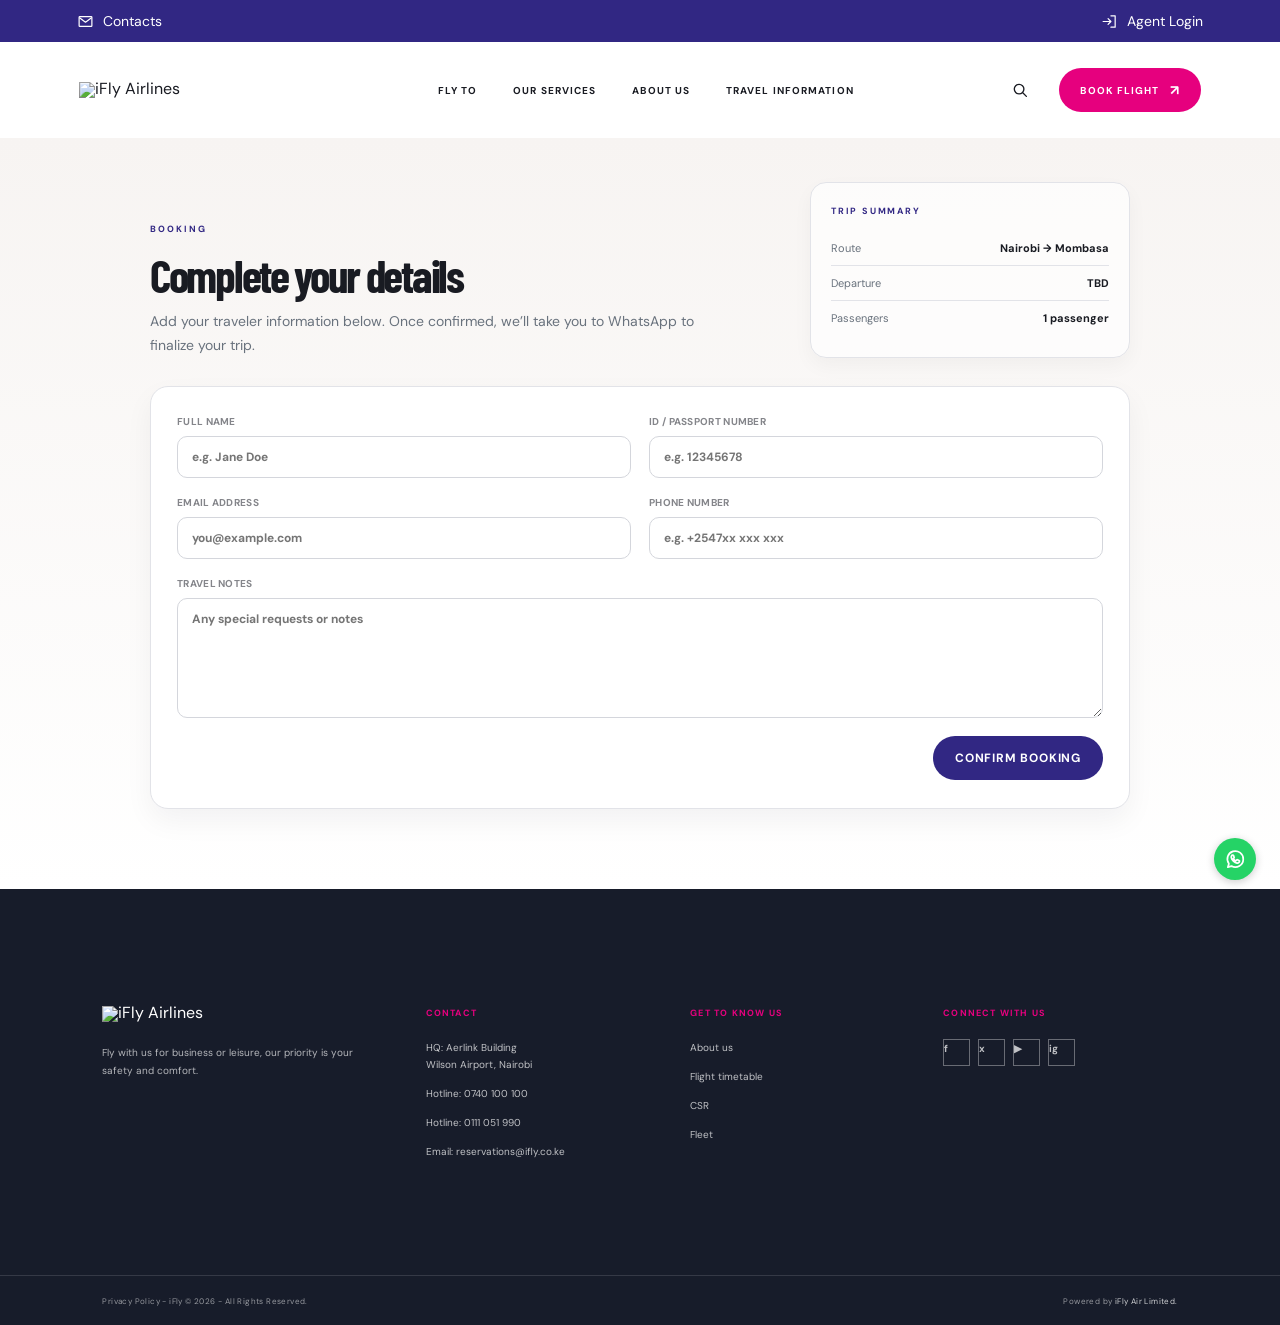
==== booking-details.html @ 00b954aa "Add iFly website" ====
<!doctype html>
<html lang="en">
  <head>
    <meta charset="utf-8">
    <meta name="viewport" content="width=device-width, initial-scale=1">
    <meta name="theme-color" content="#312783">
    <title>iFly Booking Details</title>
    <link rel="preconnect" href="https://fonts.googleapis.com">
    <link rel="preconnect" href="https://fonts.gstatic.com" crossorigin>
    <link href="https://fonts.googleapis.com/css2?family=Barlow+Condensed:wght@500;600;700;800&family=DM+Sans:wght@400;500;600;700&display=swap" rel="stylesheet">
    <link rel="stylesheet" href="styles.css">
    <script src="script.js" defer></script>
    <script src="site-shell.js" defer></script>
  </head>
  <body>
    <div id="site-header"></div>

    <main class="details-page">
      <section class="details-hero">
        <div class="details-shell">
          <div class="details-copy">
            <p class="eyebrow dark-eyebrow">BOOKING</p>
            <h1>Complete your details</h1>
            <p class="details-intro">Add your traveler information below. Once confirmed, we’ll take you to WhatsApp to finalize your trip.</p>
          </div>
          <div class="details-summary" id="checkout-summary">
            <p class="summary-label">Trip summary</p>
            <ul>
              <li><span>Route</span><strong id="summary-route">—</strong></li>
              <li><span>Departure</span><strong id="summary-depart">—</strong></li>
              <li><span>Passengers</span><strong id="summary-passengers">—</strong></li>
            </ul>
          </div>
        </div>
      </section>

      <section class="details-shell details-form-wrap">
        <form class="details-form" id="booking-details-form" novalidate>
          <div class="field-row">
            <label>
              <span>Full name</span>
              <input type="text" name="fullName" placeholder="e.g. Jane Doe" required>
            </label>
            <label>
              <span>ID / passport number</span>
              <input type="text" name="idNumber" placeholder="e.g. 12345678" required>
            </label>
          </div>

          <div class="field-row">
            <label>
              <span>Email address</span>
              <input type="email" name="email" placeholder="you@example.com" required>
            </label>
            <label>
              <span>Phone number</span>
              <input type="tel" name="phone" placeholder="e.g. +2547xx xxx xxx" required>
            </label>
          </div>

          <div class="field-row">
            <label class="single-wide">
              <span>Travel notes</span>
              <textarea name="notes" rows="4" placeholder="Any special requests or notes"></textarea>
            </label>
          </div>

          <div class="details-actions">
            <button type="submit" class="primary-button">Confirm booking</button>
          </div>
        </form>
      </section>
    </main>

    <div id="site-footer"></div>
  </body>
</html>
---- styles.css ----
:root {
  color-scheme: light;
  --ink: #191b22;
  --ink-soft: #69727d;
  --ocean: #312783;
  --mint: #f3f0fb;
  --coral: #dc1414;
  --sun: #e6007e;
  --paper: #fff;
  --white: #fff;
  --rule: #e2e3e8;
  --rule-strong: #d4d6dc;
  --surface: #f4f4f6;
  --surface-alt: #ececf0;
  --surface-quiet: #f8f7fb;
  --text-muted: #69727d;
  --text-soft: #84858a;
  --ink-deep: #191b22;
  --ink-raised: #312783;
  --booking-plum: #81008a;
  --display: "Barlow Condensed", Impact, sans-serif;
  --body: "DM Sans", sans-serif;
}
* { box-sizing: border-box; }
[hidden] { display: none !important; }
.visually-hidden { position: absolute; width: 1px; height: 1px; padding: 0; margin: -1px; overflow: hidden; clip: rect(0,0,0,0); white-space: nowrap; border: 0; }
html { scroll-behavior: smooth; }
body { margin: 0; background: #f5f3f1; color: var(--ink); font-family: var(--body); -webkit-font-smoothing: antialiased; }
button, input, select { font: inherit; }
a { color: inherit; text-decoration: none; }
button, a, select { -webkit-tap-highlight-color: transparent; }
.utility-bar { min-height: 42px; color: var(--white); background: var(--ocean); }
.utility-inner { width: min(1180px,88%); min-height: 42px; margin: 0 auto; display: flex; justify-content: space-between; align-items: center; }
.utility-link { display: inline-flex; align-items: center; gap: 9px; color: var(--white); font-size: 14px; }
.utility-link svg { width: 17px; height: 17px; fill: none; stroke: currentColor; stroke-linecap: round; stroke-linejoin: round; stroke-width: 1.7; }
.site-header { height: 96px; padding: 0 6.2%; display: flex; align-items: center; justify-content: space-between; background: var(--paper); position: relative; z-index: 5; }
.brand { width: 184px; flex: 0 0 auto; display: inline-flex; flex-direction: column; align-items: flex-start; line-height: .82; }
.brand-logo { display: block; width: 100%; height: auto; }
.brand-mark { font-family: var(--display); font-size: 43px; font-weight: 800; letter-spacing: 0; color: var(--ink); }
.brand-mark span { color: var(--coral); }
.brand-caption { margin-top: 6px; font-size: 8px; line-height: 1; font-weight: 700; letter-spacing: 2.5px; color: var(--ocean); }
.main-nav { display: flex; align-items: center; gap: clamp(22px, 2.8vw, 42px); margin-left: 4%; }
.main-nav a, .header-link { text-transform: uppercase; letter-spacing: 1.1px; font-size: 10px; font-weight: 700; transition: color .18s ease; }
.main-nav a:hover, .header-link:hover { color: var(--ocean); }
.header-actions { display: flex; align-items: center; gap: 27px; margin-left: 25px; }
.search-link { width: 24px; height: 34px; display: grid; place-items: center; color: var(--ink); }
.search-link svg { width: 18px; height: 18px; fill: none; stroke: currentColor; stroke-linecap: round; stroke-width: 1.8; }
.search-link:hover { color: var(--ocean); }
.header-link { min-height: 44px; padding: 0 21px; display: inline-flex; align-items: center; justify-content: center; gap: 10px; border-radius: 24px; color: var(--white); background: var(--sun); }
.header-link:hover { color: var(--white); background: var(--coral); }
.header-link span { font-size: 14px; }
.menu-toggle { display: none; }
.hero { height: 527px; min-height: 527px; position: relative; overflow: hidden; color: var(--white); background: var(--ink-soft); }
.hero-photo { position: absolute; inset: 0; background-image: url("https://ifly.co.ke/wp-content/uploads/2026/03/Website-landing-page-new-banner1.png"); background-size: cover; background-position: center 55%; transform: scale(1.025); animation: arrive 1.3s ease-out both; }
.hero-shade { position: absolute; inset: 0; background: linear-gradient(90deg, rgba(5,34,44,.82) 0%, rgba(7,37,47,.53) 40%, rgba(7,37,47,.02) 78%), linear-gradient(0deg, rgba(5,32,41,.35), transparent 36%); }
.hero-copy { position: absolute; top: 16px; left: 14.5vw; width: 305px; height: 326px; overflow: hidden; border-radius: 18px; color: var(--white); background: var(--sun); }
.hero-welcome { position: absolute; top: 29px; left: 0; width: 105px; height: 31px; display: grid; place-items: center; border-right: 4px solid var(--ocean); color: var(--sun); background: var(--white); font-size: 9px; letter-spacing: 1px; text-transform: uppercase; }
.hero-card-content { padding: 82px 20px 18px; }
.hero-headline { display: flex; align-items: center; gap: 15px; }
.hero-plane { flex: 0 0 28px; color: var(--white); font-size: 23px; line-height: 1; }
.eyebrow { margin: 0 0 17px; color: var(--sun); font-size: 9px; font-weight: 700; letter-spacing: 2px; }
.eyebrow-line { display: inline-block; width: 29px; height: 1px; margin: 0 10px 3px 0; background: currentColor; }
h1, h2, h3, p { margin-top: 0; }
.hero h1 { margin: 0; color: var(--white); font: 700 29px/1.2 var(--display); letter-spacing: -.04em; }
.hero h1 em, .section-heading h2 em, .experience-top h2 em, .news-header h2 em, .help-heading h2 em { color: var(--sun); font-style: normal; }
.hero-intro { max-width: 310px; margin: 26px 0; color: rgba(255,255,255,.9); font-size: 14px; line-height: 1.7; }
.hero-alert { max-width: 100%; margin: 16px 0 16px; padding: 0 4px; color: var(--white); background: transparent; }
.hero-alert p { margin: 0; color: rgba(255,255,255,.98); font-size: 13px; line-height: 1.55; }
.hero-alert strong { color: var(--white); }
.hero-alert a { color: var(--white); font-weight: 700; text-decoration: underline; text-underline-offset: 2px; }
.hero-book { display: inline-flex; align-items: center; gap: 14px; min-height: 31px; margin-left: -4px; padding: 0 18px; border-radius: 24px; color: var(--white); background: var(--ocean); font-size: 12px; font-weight: 500; transition: background .2s ease; }
.hero-book:hover { background: var(--ink); }
.hero-book span { font-size: 15px; }
.text-link { display: inline-flex; align-items: center; gap: 22px; padding: 0 0 8px; border-bottom: 1px solid; font-size: 10px; font-weight: 700; letter-spacing: 1.1px; text-transform: uppercase; }
.text-link span { font-size: 16px; transition: transform .2s ease; }
.text-link:hover span { transform: translate(3px,-3px); }
.light-link { color: var(--white); border-color: rgba(255,255,255,.55); }
.hero-note { position: absolute; bottom: 34px; left: 6.2%; display: flex; align-items: center; gap: 9px; font-size: 10px; letter-spacing: .6px; color: rgba(255,255,255,.86); }
.note-dot { width: 7px; height: 7px; border-radius: 50%; background: var(--sun); }
.hero-index { position: absolute; right: 6.2%; bottom: 33px; display: flex; align-items: center; gap: 10px; font-size: 9px; letter-spacing: 1px; }
.hero-index i { width: 40px; height: 1px; background: rgba(255,255,255,.55); }
.booking-wrap { position: relative; z-index: 2; width: 100%; height: 220px; margin: -80px auto 0; padding-top: 0; background: var(--paper); }
.booking-tab { position: absolute; z-index: 1; top: -7px; left: 50vw; width: 224px; height: 38px; transform: translateX(-50%); border-radius: 4px 4px 0 0; display: flex; align-items: center; justify-content: center; gap: 10px; color: var(--white); background: var(--booking-plum); font-size: 13px; text-transform: uppercase; }
.booking-tab span { font-size: 20px; }
.booking-panel { position: relative; width: min(1024px,90vw); min-height: 126px; margin: 31px 0 0 calc((100vw - min(1024px,90vw))/2); padding: 8px 19px; border-radius: 3px; background: var(--booking-plum); }
.booking-topline { height: 20px; margin-bottom: 4px; display: flex; align-items: center; justify-content: flex-start; }
.trip-select-label select { width: 88px; height: 20px; padding: 0 5px; border: 1px solid rgba(255,255,255,.8); border-radius: 4px; color: var(--white); background: var(--booking-plum); font-size: 10px; }
.trip-select-label option { color: var(--ink); background: var(--white); }
.booking-heading { display: flex; align-items: center; gap: 12px; }
.booking-heading h2 { margin: 0; font: 600 25px/1 var(--display); text-transform: uppercase; letter-spacing: .3px; }
.plane-icon { color: var(--coral); font-size: 18px; }
.trip-toggle { padding: 0; margin: 0; border: 0; display: flex; gap: 4px; }
.trip-toggle label { cursor: pointer; }
.trip-toggle input { position: absolute; opacity: 0; pointer-events: none; }
.trip-toggle span { display: block; padding: 9px 13px; color: var(--text-muted); font-size: 10px; font-weight: 700; border: 1px solid transparent; }
.trip-toggle input:checked + span { color: var(--ink); border-color: var(--rule); background: var(--surface-quiet); }
.trip-toggle input:focus-visible + span { outline: 2px solid var(--ocean); }
.booking-fields { position: relative; display: grid; grid-template-columns: repeat(5,minmax(0,1fr)); grid-template-rows: 46px 34px; gap: 6px 8px; align-items: stretch; border: 0; min-height: 0; }
.field { display: flex; flex-direction: column; justify-content: center; min-width: 0; padding: 4px 10px; border: 0; border-radius: 3px; background: var(--white); }
.field span { margin-bottom: 2px; color: var(--text-soft); font-size: 8px; font-weight: 600; letter-spacing: .3px; text-transform: uppercase; }
.field select, .field input { width: 100%; min-width: 0; padding: 0; border: 0; outline: 0; color: var(--ink); background: transparent; font-size: 11px; font-weight: 600; }
.field input[type="date"] { color-scheme: light; }
.field select:focus-visible, .field input:focus-visible { outline: 1px solid var(--ocean); outline-offset: 2px; }
.swap-button { position: absolute; z-index: 1; top: 8px; left: 20.5%; width: 34px; height: 34px; padding: 0; transform: translateX(-50%); border: 4px solid var(--white); border-radius: 50%; color: var(--booking-plum); background: var(--white); cursor: pointer; font-size: 20px; line-height: 1; transition: transform .2s ease,background .2s ease; }
.swap-button:hover { transform: rotate(180deg); background: var(--mint); }
.booking-fields > label:nth-of-type(1) { grid-column: 1; grid-row: 1; }
.booking-fields > label:nth-of-type(2) { grid-column: 2; grid-row: 1; }
.booking-fields > label:nth-of-type(3) { grid-column: 3; grid-row: 1; }
.booking-fields > label:nth-of-type(4) { grid-column: 4; grid-row: 1; }
.booking-fields > label:nth-of-type(5) { grid-column: 5; grid-row: 1; }
.search-button { grid-column: 5; grid-row: 2; justify-self: end; width: 139px; min-width: 0; min-height: 34px; padding: 0 10px; border: 0; border-radius: 3px; color: var(--white); background: var(--ocean); cursor: pointer; font-size: 17px; font-weight: 700; letter-spacing: 0; text-transform: none; transition: background .2s ease; }
.search-button:hover { background: var(--ink); }
.search-button span { display: none; }
.booking-message { min-height: 0; margin: 0; color: var(--ocean); font-size: 12px; }
.booking-message:not(:empty) { padding-top: 12px; }
.safety-strip { width: min(1130px,88%); min-height: 72px; margin: 0 auto; padding: 15px 0; display: flex; align-items: center; gap: 14px; border-bottom: 1px solid var(--rule); }
.safety-icon { flex: 0 0 21px; width: 21px; height: 21px; border: 1px solid var(--coral); border-radius: 50%; color: var(--coral); display: grid; place-items: center; font-size: 12px; font-weight: 700; }
.safety-strip p { margin: 0; flex: 1; color: var(--text-muted); font-size: 10px; line-height: 1.6; }
.safety-strip strong { color: var(--ink); }
.safety-strip p a { color: var(--ocean); font-weight: 700; text-decoration: underline; text-underline-offset: 2px; }
.safety-more { white-space: nowrap; color: var(--ocean); font-size: 9px; font-weight: 700; letter-spacing: .7px; text-transform: uppercase; }
.safety-more span { margin-left: 5px; font-size: 13px; }
.destination-section, .experiences-section, .help-section { width: min(1120px,84%); margin: 0 auto; }
.destination-section { padding: 42px 0; }
.section-heading { display: flex; justify-content: space-between; align-items: end; gap: 40px; margin-bottom: 18px; }
.dark-eyebrow { color: var(--ocean); }
.section-heading h2, .experience-top h2, .help-heading h2 { margin: 0; font: 600 clamp(45px,5.8vw,76px)/.86 var(--display); text-transform: uppercase; }
.section-heading h2 em, .experience-top h2 em, .help-heading h2 em { color: var(--sun); }
.section-summary { max-width: 290px; margin: 0 2% 2px 0; color: var(--text-muted); font-size: 12px; line-height: 1.75; }
.destination-feature { min-height: 268px; display: grid; grid-template-columns: 1.32fr .68fr; position: relative; overflow: hidden; background: var(--surface); border-radius: 0; }
.destination-image { background: url("https://ifly.co.ke/wp-content/uploads/2026/03/Fly-and-Stay-Web-banner-scaled.png") center 54%/cover; min-height: 268px; }
.destination-copy { padding: 18px 18px 16px 18px; align-self: center; }
.feature-kicker { color: var(--ocean); font-size: 9px; font-weight: 700; letter-spacing: 1.6px; }
.destination-copy > p { max-width: 310px; margin: 10px 0 12px; color: var(--text-muted); font-size: 11px; line-height: 1.7; }
.included-list { display: flex; flex-wrap: wrap; gap: 7px 14px; padding: 0; margin: 0 0 16px; list-style: none; }
.included-list li { color: var(--ink-soft); font-size: 9px; font-weight: 600; }
.included-list li::before { content: "+"; margin-right: 5px; color: var(--coral); font-size: 13px; }
.round-link { display: inline-flex; align-items: center; justify-content: center; gap: 8px; min-width: 170px; padding: 9px 15px; margin-left: 0; border-radius: 999px; color: var(--white); background: var(--ocean); font-size: 11px; font-weight: 700; letter-spacing: .4px; text-transform: none; transition: background .2s ease; }
.round-link:hover { background: var(--ink); }
.round-link span { font-size: 13px; }
.destination-stamp { position: absolute; top: 23px; left: 23px; width: 65px; height: 65px; border-radius: 50%; display: grid; place-content: center; text-align: center; color: var(--ink); background: var(--sun); font: 700 12px/1.05 var(--display); letter-spacing: .5px; transform: rotate(-11deg); }
.experiences-section { padding: 0 0 60px; }
.experience-top { display: flex; justify-content: center; margin-bottom: 18px; }
.experience-top h2 { margin: 0; font: 600 clamp(42px,3.4vw,58px)/1 var(--display); text-transform: none; letter-spacing: -.04em; color: var(--ink); }
.experience-top h2 em { color: var(--ink); font-style: normal; }
.dark-link { color: var(--ink); border-color: var(--ink); }
.experience-grid { width: min(700px, 76%); margin: 0 auto; display: grid; grid-template-columns: 1fr 1fr; gap: 18px; }
.experience-item { display: grid; grid-template-columns: 1fr .9fr; min-height: 176px; overflow: hidden; text-decoration: none; }
.fleet-item { background: linear-gradient(90deg, #ea3b9d 0%, #eb2d95 100%); }
.team-item { background: linear-gradient(90deg, #3e2d8d 0%, #342680 100%); }
.experience-card-copy { position: relative; z-index: 1; display: flex; flex-direction: column; justify-content: space-between; padding: 18px 16px 14px 18px; }
.experience-item h3 { margin: 0; color: var(--white); font: 600 29px/1.05 var(--display); text-transform: none; letter-spacing: -.04em; }
.experience-action { display: inline-flex; align-items: center; justify-content: center; align-self: flex-start; gap: 8px; min-height: 30px; padding: 7px 12px; border-radius: 999px; background: rgba(255,255,255,.96); color: var(--ink); font-size: 8px; font-weight: 700; letter-spacing: .7px; text-transform: uppercase; }
.experience-action span { color: var(--ocean); font-size: 14px; }
.experience-photo { min-height: 176px; background-size: cover; background-position: center; }
.fleet-photo { background-image: url("https://ifly.co.ke/wp-content/uploads/2023/02/IMG_0850.jpg"); }
.team-photo { background-image: url("https://ifly.co.ke/wp-content/uploads/2023/03/PHOTO-2023-02-28-11-22-04.jpg"); }
.experience-item p { margin: 0; color: var(--text-muted); font-size: 10px; line-height: 1.6; }
.quote-panel { position: relative; padding: 29px; display: flex; flex-direction: column; justify-content: center; min-height: 350px; overflow: hidden; color: var(--white); background: var(--ocean); }
.quote-panel::after { content: ""; position: absolute; right: -40px; bottom: -70px; width: 210px; height: 210px; border: 1px solid rgba(255,255,255,.27); border-radius: 50%; box-shadow: 0 0 0 20px rgba(255,255,255,.04),0 0 0 40px rgba(255,255,255,.04); }
.quote-mark { color: var(--sun); font: 700 70px/.6 var(--display); }
.quote-panel p { z-index: 1; max-width: 230px; margin: 18px 0 22px; font: 600 37px/.95 var(--display); text-transform: uppercase; }
.quote-caption { z-index: 1; color: var(--mint); font-size: 8px; font-weight: 700; letter-spacing: 1.5px; }
.quote-route { position: absolute; z-index: 1; right: 22px; bottom: 21px; font-size: 8px; letter-spacing: 1px; }
.quote-route i { margin: 0 7px; color: var(--sun); font-style: normal; }
.details-page { padding: 32px 0 80px; background: linear-gradient(180deg, #f7f4f2 0%, #ffffff 100%); }
.details-shell { width: min(980px, 88%); margin: 0 auto; }
.details-hero { padding: 12px 0 0; }
.details-hero .details-shell { display: grid; grid-template-columns: minmax(0, 1.5fr) minmax(230px, .8fr); align-items: end; gap: 28px; }
.details-copy { max-width: 600px; }
.details-shell .details-copy h1 { margin: 0; color: var(--ink); font: 700 46px/1 var(--display); letter-spacing: -.05em; text-transform: none; }
.details-intro { max-width: 570px; margin: 12px 0 0; color: var(--text-muted); font-size: 14px; line-height: 1.7; }
.details-summary { width: min(320px, 100%); margin-left: auto; padding: 22px 20px; border: 1px solid var(--rule); border-radius: 16px; background: rgba(255,255,255,.7); box-shadow: 0 8px 20px rgba(25,27,34,.04); }
.summary-label { margin: 0 0 14px; color: var(--ocean); font-size: 9px; font-weight: 700; letter-spacing: 1.8px; text-transform: uppercase; }
.details-summary ul { margin: 0; padding: 0; list-style: none; }
.details-summary li { display: flex; justify-content: space-between; gap: 16px; padding: 10px 0; border-bottom: 1px solid var(--rule); color: var(--text-muted); font-size: 11px; }
.details-summary li:last-child { border-bottom: 0; }
.details-summary strong { color: var(--ink); font-weight: 700; }
.details-form-wrap { margin-top: 28px; display: block; }
.details-form { width: 100%; padding: 28px 26px; border: 1px solid var(--rule); border-radius: 18px; background: var(--white); box-shadow: 0 12px 28px rgba(25,27,34,.05); }
.field-row { display: grid; grid-template-columns: repeat(2, minmax(0, 1fr)); gap: 18px; margin-bottom: 18px; }
.details-form label { display: flex; flex-direction: column; gap: 8px; color: var(--ink); font-size: 12px; font-weight: 700; }
.details-form label span { color: var(--text-soft); font-size: 10px; font-weight: 700; letter-spacing: .3px; text-transform: uppercase; }
.details-form input, .details-form textarea { width: 100%; padding: 12px 14px; border: 1px solid var(--rule-strong); border-radius: 10px; background: var(--paper); color: var(--ink); font: inherit; }
.details-form textarea { resize: vertical; min-height: 120px; }
.single-wide { grid-column: 1 / -1; }
.details-actions { margin-top: 12px; display: flex; justify-content: flex-end; }
.primary-button { min-height: 44px; padding: 0 22px; border: 0; border-radius: 999px; color: var(--white); background: var(--ocean); font-size: 12px; font-weight: 700; letter-spacing: .8px; text-transform: uppercase; cursor: pointer; }
.primary-button:hover { background: var(--ink); }
@media (max-width: 760px) {
  .details-hero .details-shell { grid-template-columns: 1fr; }
  .details-summary { margin: 0; }
  .field-row { grid-template-columns: 1fr; }
  .details-actions { justify-content: stretch; }
  .primary-button { width: 100%; }
}
.news-section { padding: 54px 8% 52px; color: var(--white); background: transparent; }
.news-header { width: min(700px,100%); margin: 0 auto 18px; display: flex; justify-content: center; align-items: end; }
.news-header h2 { margin: 0; font: 600 clamp(38px,3vw,52px)/1 var(--display); text-transform: none; letter-spacing: -.04em; color: var(--ink); }
.news-header h2 em { color: var(--ink); font-style: normal; }
.news-grid { width: min(700px,100%); margin: 0 auto; display: grid; grid-template-columns: 1fr 1fr; gap: 18px; }
.news-card { display: grid; grid-template-columns: 1.04fr 1fr; min-height: 190px; overflow: hidden; }
.news-juba { background: linear-gradient(90deg, #eb3a9b 0%, #ec2d95 100%); }
.news-community { background: linear-gradient(90deg, #38227f 0%, #312170 100%); }
.news-image { min-height: 190px; background-position: center; background-size: cover; }
.community-image { background-position: center; background-size: cover; }
.news-card-copy { padding: 18px 18px 16px 18px; align-self: center; }
.news-tag { display: inline-flex; align-items: center; gap: 7px; color: rgba(255,255,255,.96); font-size: 8px; font-weight: 700; letter-spacing: 1.1px; text-transform: uppercase; }
.news-tag::before { content: "✈"; font-size: 11px; }
.news-card-copy h3 { margin: 16px 0 10px; font: 600 42px/.88 var(--display); text-transform: none; letter-spacing: -.04em; color: var(--white); }
.news-card-copy p { margin: 0 0 16px; color: rgba(255,255,255,.82); font-size: 11px; line-height: 1.6; max-width: 220px; }
.news-card-copy a { display: inline-flex; align-items: center; justify-content: center; gap: 8px; min-height: 30px; padding: 7px 12px; border-radius: 999px; background: rgba(255,255,255,.96); color: var(--ink); font-size: 8px; font-weight: 700; letter-spacing: .7px; text-transform: uppercase; }
.news-card-copy a span { color: var(--ocean); font-size: 14px; }
.help-section { padding: 30px 0; margin-bottom: 50px; display: grid; grid-template-columns: .85fr 1.15fr; gap: 8%; }
.help-heading h2 { font-size: clamp(46px,5vw,68px); }
.help-heading h2 em { color: var(--coral); }
.help-heading > p:last-child { margin: 19px 0 0; color: var(--text-muted); font-size: 11px; }
.help-links { border-top: 1px solid var(--rule); }
.help-links a { min-height: 43px; display: grid; grid-template-columns: 45px 1fr 24px; align-items: center; border-bottom: 1px solid var(--rule); transition: padding .2s ease,color .2s ease; }
.help-links a:hover { padding: 0 8px; color: var(--ocean); }
.help-links span { color: var(--coral); font-size: 9px; font-weight: 700; }
.help-links strong { font-size: 12px; font-weight: 600; }
.help-links i { justify-self: end; color: var(--ocean); font-size: 14px; font-style: normal; }
.site-footer { color: var(--white); background: #171c2a; }
.footer-main { width: min(1120px,84%); margin: 0 auto; padding: 113px 0 103px; display: grid; grid-template-columns: 1.15fr .9fr .85fr 1fr; gap: 5%; }
.footer-brand { width: 180px; }
.footer-brand-block > p { margin: 21px 0; color: rgba(255,255,255,.68); font-size: 10px; line-height: 1.8; }
.social-links { display: flex; gap: 8px; }
.social-links a { width: 27px; height: 27px; border: 1px solid rgba(255,255,255,.35); display: grid; place-items: center; font-size: 9px; font-weight: 700; transition: background .2s ease; }
.social-links a:hover { background: var(--ocean); }
.footer-column h2 { margin: 5px 0 20px; color: var(--sun); font-size: 9px; letter-spacing: 1.2px; text-transform: uppercase; }
.footer-column p, .footer-column a { display: block; margin: 0 0 12px; color: rgba(255,255,255,.73); font-size: 10px; line-height: 1.7; }
.footer-column a:hover { color: var(--sun); }
.footer-callout { padding-left: 23px; border-left: 1px solid rgba(255,255,255,.2); }
.footer-callout > span { color: var(--sun); font-size: 8px; font-weight: 700; letter-spacing: 1.2px; }
.footer-callout h2 { margin: 15px 0 18px; font: 600 37px/.88 var(--display); text-transform: uppercase; }
.footer-book { display: inline-flex; gap: 19px; padding-bottom: 7px; border-bottom: 1px solid rgba(255,255,255,.48); font-size: 9px; font-weight: 700; letter-spacing: 1px; text-transform: uppercase; }
.footer-book span { color: var(--sun); font-size: 14px; }
.footer-bottom { min-height: 50px; padding: 0 8%; display: flex; align-items: center; justify-content: space-between; border-top: 1px solid rgba(255,255,255,.13); color: rgba(255,255,255,.55); font-size: 8px; letter-spacing: .4px; }
.footer-bottom a { color: rgba(255,255,255,.8); }
.toast { position: fixed; z-index: 10; right: 24px; bottom: 24px; max-width: min(380px,calc(100vw - 32px)); padding: 16px 20px; color: var(--white); background: var(--ink); box-shadow: 0 8px 28px rgba(0,0,0,.22); font-size: 12px; line-height: 1.5; opacity: 0; transform: translateY(12px); pointer-events: none; transition: .25s ease; }
.toast.show { opacity: 1; transform: translateY(0); }
.whatsapp-float { position: fixed; z-index: 12; right: 24px; bottom: 20px; width: 42px; height: 42px; display: grid; place-items: center; border-radius: 50%; color: var(--white); background: #25d366; box-shadow: 0 2px 8px rgba(0,0,0,.2); transition: transform .18s ease,background .18s ease; }
.whatsapp-float:hover { transform: translateY(-2px); background: #1ebd5a; }
.whatsapp-float svg { width: 23px; height: 23px; fill: none; stroke: currentColor; stroke-linecap: round; stroke-linejoin: round; stroke-width: 1.8; }
@keyframes arrive { from { transform: scale(1.07); } to { transform: scale(1.025); } }
@keyframes rise { from { opacity: 0; translate: 0 15px; } to { opacity: 1; translate: 0 0; } }
@media (min-width:1500px) { .hero { height: 527px; } }
@media (max-width:1000px) {
  .site-header { padding: 0 5%; }
  .brand { width: 150px; }
  .main-nav { gap: 20px; margin-left: 1%; }
  .header-actions { gap: 17px; margin-left: 15px; }
  .safety-strip { width: 92%; }
  .booking-panel { width: 94%; margin: 0 auto; padding: 8px 12px; }
  .destination-section, .experiences-section, .help-section { width: 88%; }
  .experience-grid { grid-template-columns: 1fr 1fr; }
  .quote-panel { grid-column: span 2; min-height: 220px; }
  .quote-panel p { max-width: 380px; }
  .news-section { padding-right: 6%; padding-left: 6%; }
  .news-card { grid-template-columns: 1fr; }
  .news-image, .community-image { min-height: 180px; }
  .news-card-copy { padding: 21px; }
  .footer-main { width: 88%; grid-template-columns: 1fr 1fr; row-gap: 40px; }
  .details-shell { width: min(92%, 760px); }
  .details-hero .details-shell { grid-template-columns: 1fr; }
  .details-summary { margin-left: 0; }
}
@media (max-width:680px) {
  .utility-bar, .utility-inner { min-height: 36px; }
  .utility-inner { width: 88%; }
  .utility-link { gap: 6px; font-size: 10px; }
  .utility-link svg { width: 14px; height: 14px; }
  .site-header { height: 74px; padding: 0 6%; }
  .brand { width: 122px; }
  .main-nav { position: absolute; top: 74px; left: 0; right: 0; display: none; margin: 0; padding: 9px 22px 20px; flex-direction: column; align-items: stretch; gap: 0; background: var(--paper); box-shadow: 0 14px 22px rgba(25,27,34,.12); }
  .main-nav.open { display: flex; }
  .main-nav a { padding: 14px 0; border-top: 1px solid var(--rule); }
  .header-actions { gap: 9px; margin: 0 0 0 auto; }
  .search-link { width: 30px; }
  .header-link { min-height: 37px; padding: 0 13px; gap: 6px; font-size: 8px; letter-spacing: .6px; }
  .menu-toggle { width: 32px; height: 34px; margin-left: 10px; padding: 8px 4px; display: flex; flex: 0 0 auto; flex-direction: column; justify-content: center; gap: 6px; border: 0; background: transparent; }
  .menu-toggle span { height: 1px; width: 22px; background: var(--ink); }
  .hero { min-height: 414px; height: 414px; max-height: none; }
  .hero-photo { background-position: 59% center; }
  .hero-shade { background: linear-gradient(90deg,rgba(5,34,44,.75),rgba(5,34,44,.15)),linear-gradient(0deg,rgba(5,32,41,.43),transparent 45%); }
  .hero-copy { left: 50%; top: calc(50% - 9px); width: min(380px,calc(100% - 20px)); height: min(406px,calc(100% - 10px)); transform: translate(-50%,-50%); }
  .hero-welcome { top: 39px; width: 132px; height: 39px; border-right-width: 6px; font-size: 12px; }
  .hero-card-content { padding: 101px 25px 20px; }
  .hero h1 { font-size: 32px; }
  .hero-alert { margin: 21px 0 20px; padding: 0 4px; }
  .hero-alert p { font-size: 18px; line-height: 1.55; }
  .hero-intro { font-size: 13px; }
  .hero-note { left: 8%; bottom: 24px; font-size: 9px; }
  .hero-index { right: 8%; bottom: 23px; }
  .booking-wrap { width: 100%; height: 600px; margin: -12px 0 0; padding-top: 0; }
  .booking-tab { top: -36px; left: 50%; width: 190px; height: 36px; font-size: 11px; }
  .booking-panel { width: calc(100% - 20px); min-height: 0; margin: 0 10px; padding: 8px 10px; box-shadow: none; }
  .booking-topline { height: 20px; margin-bottom: 4px; }
  .booking-fields { grid-template-columns: minmax(0,1fr) 32px minmax(0,1fr) minmax(0,1fr); grid-template-rows: 48px 48px 38px; gap: 6px 4px; }
  .booking-fields > label:nth-of-type(1) { grid-column: 1; grid-row: 1; }
  .booking-fields > label:nth-of-type(2) { grid-column: 3/5; grid-row: 1; }
  .booking-fields > label:nth-of-type(3) { grid-column: 1/3; grid-row: 2; }
  .booking-fields > label:nth-of-type(4) { grid-column: 3/5; grid-row: 2; }
  .booking-fields > label:nth-of-type(5) { grid-column: 1/3; grid-row: 3; }
  .field { min-height: 0; padding: 4px 7px; }
  .swap-button { top: 7px; left: 32%; width: 30px; height: 30px; font-size: 17px; }
  .search-button { grid-column: 3/5; grid-row: 3; justify-self: stretch; width: auto; min-height: 38px; font-size: 15px; }
  .safety-strip { width: 88%; align-items: flex-start; flex-wrap: wrap; gap: 10px; padding: 19px 0; }
  .safety-icon { margin-top: 2px; }
  .safety-strip p { flex: 1 1 calc(100% - 40px); font-size: 10px; }
  .safety-more { margin-left: 35px; }
  .destination-section, .experiences-section, .help-section { width: 88%; }
  .destination-section { padding: 24px 0; }
  .section-heading { display: block; margin-bottom: 16px; }
  .section-heading h2 { font-size: 46px; }
  .section-summary { display: none; }
  .destination-feature { display: flex; flex-direction: column; }
  .destination-image { min-height: 160px; }
  .destination-copy { padding: 16px; }
  .destination-copy > p { margin: 9px 0; font-size: 10px; }
  .included-list { gap: 5px 10px; margin-bottom: 14px; }
  .experiences-section { padding-bottom: 110px; }
  .experience-top { align-items: end; gap: 12px; margin-bottom: 16px; }
  .experience-top h2 { font-size: 40px; }
  .experience-grid { grid-template-columns: 1fr; gap: 18px; }
  .experience-photo { height: 260px; }
  .experience-meta h3 { font-size: 23px; }
  .news-section { padding: 52px 6%; }
  .news-header { margin-bottom: 18px; }
  .news-header h2 { font-size: 58px; }
  .news-grid { grid-template-columns: 1fr; gap: 18px; }
  .news-card { grid-template-columns: .85fr 1.15fr; min-height: 190px; }
  .news-image, .community-image { min-height: 190px; }
  .news-card-copy { padding: 15px; }
  .news-card-copy h3 { font-size: 31px; }
  .news-card-copy p { font-size: 9px; }
  .help-section { padding: 25px 0; margin-bottom: 50px; grid-template-columns: 1fr; gap: 15px; }
  .help-heading h2 { font-size: 44px; }
  .help-links a { min-height: 40px; }
  .footer-main { width: 88%; padding: 100px 0 83px; grid-template-columns: 1fr 1fr; gap: 28px 18px; }
  .footer-brand-block { grid-column: span 2; }
  .footer-brand { width: 180px; }
  .footer-column p, .footer-column a { font-size: 9px; }
  .footer-bottom { min-height: 58px; padding: 0 6%; gap: 12px; font-size: 7px; }
  .footer-bottom span:nth-child(2) { display: none; }
  .whatsapp-float { right: 16px; bottom: 16px; width: 42px; height: 42px; }
}
@media (max-width:390px) {
  .header-link { letter-spacing: .5px; }
  .booking-topline { align-items: flex-start; gap: 8px; }
  .trip-toggle span { padding: 7px 6px; }
  .booking-heading { gap: 7px; }
  .booking-heading h2 { font-size: 22px; }
  .news-card { grid-template-columns: 1fr; }
  .news-image, .community-image { min-height: 190px; }
  .news-card-copy { padding: 20px; }
}
@media (prefers-reduced-motion:reduce) {
  *,*::before,*::after { scroll-behavior: auto !important; animation-duration: .01ms !important; animation-iteration-count: 1 !important; transition-duration: .01ms !important; }
}

.page-hero { min-height: 410px; height: min(52vw,560px); position: relative; display: flex; align-items: center; overflow: hidden; color: var(--white); background-color: var(--ink-soft); background-position: center; background-size: cover; }
.page-hero::before { content: ""; position: absolute; inset: 0; background: linear-gradient(90deg,rgba(5,34,44,.84),rgba(5,34,44,.38) 55%,rgba(5,34,44,.06)); }
.page-hero-overlay { display: none; }
.about-hero { background-image: url("https://ifly.co.ke/wp-content/uploads/2023/02/PHOTO-2023-02-28-11-21-18-768x512.jpg"); background-position: center 60%; }
.destinations-hero { background-image: url("https://ifly.co.ke/wp-content/uploads/2026/03/Fly-and-Stay-Web-banner-scaled.png"); }
.wajir-hero { background-image: url("https://ifly.co.ke/wp-content/uploads/2023/02/wajir.44-1-scaled.jpg"); background-position: center 56%; }
.schedule-hero { background-image: url("https://ifly.co.ke/wp-content/uploads/2023/02/IMG_0850.jpg"); background-position: center 54%; }
.travel-hero { background-image: url("https://ifly.co.ke/wp-content/uploads/2023/03/PHOTO-2023-02-28-11-22-04.jpg"); }
.page-hero-copy { position: relative; z-index: 1; width: min(1000px,84%); margin: 0 auto; padding: 45px 0 50px; }
.page-hero-copy .eyebrow { color: var(--sun); }
.page-hero-copy h1 { margin: 0; font: 700 clamp(72px,9vw,116px)/.8 var(--display); text-transform: uppercase; }
.page-hero-copy h1 em { color: var(--sun); font-style: normal; }
.page-hero-copy > p:last-child { max-width: 410px; margin: 22px 0 0; color: rgba(255,255,255,.88); font-size: 13px; line-height: 1.7; }
.breadcrumbs { position: absolute; z-index: 2; left: 8%; bottom: 23px; display: flex; align-items: center; gap: 10px; color: rgba(255,255,255,.75); font-size: 9px; }
.breadcrumbs a:hover { color: var(--sun); }
.breadcrumbs span:nth-child(even) { color: var(--sun); }
.content-frame { width: min(1120px,84%); margin: 0 auto; }
.about-story { padding: 100px 0; display: grid; grid-template-columns: .55fr 1.45fr; gap: 9%; }
.story-label > span { color: var(--text-soft); font-size: 9px; font-weight: 700; letter-spacing: 1px; }
.story-copy h2, .wajir-intro h2, .timetable-heading h2, .travel-index h2, .people-copy h2, .community-section h2 { margin: 0 0 22px; font: 600 clamp(50px,6vw,77px)/.86 var(--display); text-transform: uppercase; }
.story-copy h2 em, .wajir-intro h2 em, .timetable-heading h2 em, .travel-index h2 em, .people-copy h2 em, .community-section h2 em { color: var(--sun); font-style: normal; }
.story-copy p, .people-copy > p:not(.eyebrow), .community-section > div:last-child > p { max-width: 690px; color: var(--text-muted); font-size: 12px; line-height: 1.9; }
.purpose-band { padding: 62px 8%; background: var(--surface); }
.purpose-inner { width: min(1120px,100%); margin: 0 auto; display: grid; grid-template-columns: 1fr 1fr; gap: 8%; }
.purpose-inner article + article { padding-left: 8%; border-left: 1px solid var(--rule-strong); }
.purpose-number { color: var(--ocean); font-size: 9px; font-weight: 700; letter-spacing: 1.3px; }
.purpose-inner h2 { max-width: 470px; margin: 20px 0 0; font: 600 clamp(31px,3.4vw,45px)/.98 var(--display); text-transform: uppercase; }
.people-section { padding: 100px 0; display: grid; grid-template-columns: 1fr 1fr; gap: 9%; align-items: center; }
.people-image { min-height: 400px; background: url("https://ifly.co.ke/wp-content/uploads/2023/02/PHOTO-2023-02-28-11-21-18-768x512.jpg") center/cover; }
.people-copy h2 { margin-bottom: 17px; }
.people-copy > p:not(.eyebrow) { margin-bottom: 24px; }
.fleet-band { min-height: 390px; display: grid; grid-template-columns: 1fr 1fr; color: var(--white); background: var(--ink); }
.fleet-band-photo { min-height: 390px; background: url("https://ifly.co.ke/wp-content/uploads/2023/02/IMG_0850.jpg") center/cover; }
.fleet-band-copy { align-self: center; padding: 55px clamp(30px,7vw,100px); }
.fleet-band-copy h2 { margin: 0 0 18px; font: 600 clamp(50px,6vw,76px)/.84 var(--display); text-transform: uppercase; }
.fleet-band-copy h2 em { color: var(--sun); font-style: normal; }
.fleet-band-copy > p:not(.eyebrow) { max-width: 370px; margin: 0 0 23px; color: rgba(255,255,255,.74); font-size: 11px; line-height: 1.8; }
.community-section { padding: 90px 0; display: grid; grid-template-columns: 1fr 1fr; align-items: end; gap: 10%; }
.community-section h2 { margin-bottom: 0; font-size: clamp(45px,5vw,65px); }
.community-section > div:last-child > p { margin-bottom: 21px; }
.destination-list { padding: 90px 0 105px; }
.route-cards { display: grid; grid-template-columns: repeat(3,minmax(0,1fr)); gap: 22px; margin-top: 38px; }
.route-card { background: var(--surface); }
.route-card-photo { height: 220px; background-position: center; background-size: cover; }
.route-wajir .route-card-photo { background-image: url("https://ifly.co.ke/wp-content/uploads/2023/02/DJI_0043-768x432.jpg"); }
.route-mandera .route-card-photo { background-image: url("https://ifly.co.ke/wp-content/uploads/2023/02/DWvIvw2WkAIckuN-768x432.jpg"); }
.route-mogadishu .route-card-photo { background-image: url("https://ifly.co.ke/wp-content/uploads/2023/02/EtPOnhTXYAE3iWL-1-768x432.jpg"); }
.route-card-body { padding: 25px 23px 27px; }
.route-card h3 { margin: 10px 0 8px; font: 600 42px/.92 var(--display); text-transform: uppercase; }
.route-card-body > p { min-height: 58px; margin: 0 0 19px; color: var(--text-muted); font-size: 10px; line-height: 1.7; }
.route-fare { display: flex; flex-direction: column; gap: 5px; padding: 14px 0; margin-bottom: 15px; border-top: 1px solid var(--rule-strong); border-bottom: 1px solid var(--rule-strong); }
.route-fare span { color: var(--text-soft); font-size: 8px; font-weight: 700; letter-spacing: .8px; text-transform: uppercase; }
.route-fare strong { font-size: 12px; }
.fare-note { margin: 20px 0 0; color: var(--text-muted); font-size: 9px; line-height: 1.6; }
.destination-cta { padding: 72px 8%; text-align: center; color: var(--white); background: var(--ocean); }
.destination-cta .eyebrow { color: var(--sun); }
.destination-cta h2 { margin: 0 0 24px; font: 600 clamp(44px,6vw,72px)/.88 var(--display); text-transform: uppercase; }
.destination-cta h2 em { color: var(--sun); font-style: normal; }
.destination-cta .round-link { color: var(--ink); background: var(--sun); }
.destination-cta .round-link:hover { background: var(--white); }
.wajir-intro { padding: 87px 0; display: grid; grid-template-columns: .9fr 1.1fr; gap: 8%; align-items: center; }
.wajir-intro h2 { margin-bottom: 0; }
.wajir-copy p { color: var(--text-muted); font-size: 12px; line-height: 1.85; }
.wajir-copy p:last-child { margin-bottom: 0; }
.wajir-discover { display: grid; grid-template-columns: 1.1fr .9fr; background: var(--surface); }
.wajir-museum-photo { min-height: 390px; background: url("https://ifly.co.ke/wp-content/uploads/2023/03/i-Mall-Wajir-your-ideal-Business-Center-in-Wajir0.jpg") center/cover; }
.wajir-discover-copy { padding: 58px clamp(28px,6vw,78px); align-self: center; }
.wajir-discover-copy h2 { margin: 0 0 16px; font: 600 clamp(43px,5vw,65px)/.88 var(--display); text-transform: uppercase; }
.wajir-discover-copy > p:not(.eyebrow) { max-width: 400px; color: var(--text-muted); font-size: 11px; line-height: 1.8; }
.wajir-schedule { padding: 90px 0; display: grid; grid-template-columns: .7fr 1.3fr; gap: 8%; align-items: center; }
.schedule-intro h2 { margin: 0 0 15px; font: 600 clamp(50px,6vw,75px)/.85 var(--display); text-transform: uppercase; }
.schedule-intro h2 span { color: var(--coral); font-size: .55em; }
.schedule-intro h2 em { color: var(--sun); font-style: normal; }
.schedule-intro > p:last-child { max-width: 300px; color: var(--text-muted); font-size: 11px; line-height: 1.7; }
.route-times article { padding: 25px; background: var(--ink); color: var(--white); }
.route-times article > span { color: var(--sun); font-size: 8px; font-weight: 700; letter-spacing: 1.2px; }
.route-times article > div { display: flex; justify-content: space-between; gap: 12px; padding: 17px 0; border-bottom: 1px solid rgba(255,255,255,.2); font-size: 11px; }
.route-times i { margin: 0 5px; color: var(--sun); font-style: normal; }
.route-times b { white-space: nowrap; color: var(--sun); }
.route-times small { display: block; padding-top: 15px; color: rgba(255,255,255,.67); font-size: 9px; line-height: 1.6; }
.stay-section { padding: 72px 0; background: var(--surface); }
.stay-section > .content-frame > h2 { margin: 0 0 28px; font: 600 clamp(45px,5vw,65px)/.9 var(--display); text-transform: uppercase; }
.stay-section > .content-frame > h2 em { color: var(--sun); font-style: normal; }
.stay-cards { display: grid; grid-template-columns: 1fr 1fr; gap: 20px; }
.stay-cards article { padding: 28px; background: var(--paper); }
.stay-cards article > span { color: var(--ocean); font-size: 8px; font-weight: 700; letter-spacing: 1px; }
.stay-cards h3 { margin: 15px 0 7px; font: 600 34px/1 var(--display); text-transform: uppercase; }
.stay-cards p { color: var(--text-muted); font-size: 10px; line-height: 1.7; }
.stay-cards a { color: var(--ocean); font-size: 9px; font-weight: 700; letter-spacing: .8px; text-transform: uppercase; }
.stay-cards a span { margin-left: 8px; color: var(--coral); font-size: 14px; }
.timetable-section { padding: 90px 0 100px; }
.timetable-heading { display: flex; justify-content: space-between; align-items: end; gap: 40px; margin-bottom: 38px; }
.timetable-heading h2 { margin-bottom: 0; }
.timetable-heading > p { max-width: 345px; margin: 0 0 4px; color: var(--text-muted); font-size: 11px; line-height: 1.8; }
.timetable-route { margin-bottom: 28px; border-top: 1px solid var(--rule); }
.timetable-route-head { padding: 21px 0; display: flex; justify-content: space-between; align-items: end; gap: 15px; }
.timetable-route-head > div > span { color: var(--ocean); font-size: 8px; font-weight: 700; letter-spacing: 1.1px; }
.timetable-route-head h3 { margin: 7px 0 0; font: 600 36px/1 var(--display); text-transform: uppercase; }
.timetable-route-head h3 i { margin: 0 8px; color: var(--coral); font-style: normal; }
.timetable-route-head > a { padding-bottom: 5px; border-bottom: 1px solid var(--coral); font-size: 9px; font-weight: 700; }
.table-scroll { overflow-x: auto; }
.table-scroll table { width: 100%; border-collapse: collapse; text-align: left; }
.table-scroll th { padding: 12px 14px; color: var(--white); background: var(--ink); font-size: 8px; letter-spacing: .9px; text-transform: uppercase; }
.table-scroll td { padding: 14px; border-bottom: 1px solid var(--rule); color: var(--ink-soft); font-size: 10px; }
.table-scroll tbody tr:nth-child(even) { background: var(--surface-alt); }
.table-scroll td:nth-child(4), .table-scroll td:nth-child(5) { color: var(--ink); font-weight: 700; }
.schedule-alert { margin-top: 35px; padding: 18px; display: flex; gap: 13px; align-items: flex-start; background: var(--surface); }
.schedule-alert > span { width: 21px; height: 21px; flex: 0 0 21px; border: 1px solid var(--coral); border-radius: 50%; display: grid; place-items: center; color: var(--coral); font-size: 11px; font-weight: 700; }
.schedule-alert p { margin: 0; color: var(--text-muted); font-size: 10px; line-height: 1.7; }
.schedule-alert a { color: var(--ocean); font-weight: 700; text-decoration: underline; text-underline-offset: 2px; }
.travel-index { padding: 83px 0 46px; display: grid; grid-template-columns: .8fr 1.2fr; gap: 9%; }
.travel-topic-links { border-top: 1px solid var(--rule); }
.travel-topic-links a { min-height: 48px; display: flex; justify-content: space-between; align-items: center; border-bottom: 1px solid var(--rule); font-size: 11px; font-weight: 600; }
.travel-topic-links a span { color: var(--coral); font-size: 15px; }
.travel-topic-links a:hover { color: var(--ocean); }
.travel-content { padding-bottom: 92px; }
.travel-topic { display: grid; grid-template-columns: 60px 1fr; gap: 22px; padding: 45px 0; border-top: 1px solid var(--rule); scroll-margin-top: 22px; }
.topic-number { color: var(--coral); font: 600 29px/1 var(--display); }
.topic-body { max-width: 780px; }
.topic-body h2 { margin: 0 0 16px; font: 600 43px/1 var(--display); text-transform: uppercase; }
.topic-body > p:not(.eyebrow) { color: var(--text-muted); font-size: 11px; line-height: 1.8; }
.topic-body a:not(.text-link) { color: var(--ocean); font-weight: 700; text-decoration: underline; text-underline-offset: 2px; }
.policy-tags { display: flex; flex-wrap: wrap; gap: 7px; margin: 19px 0; }
.policy-tags span { padding: 7px 10px; background: var(--surface); color: var(--ink-soft); font-size: 8px; font-weight: 600; }
.topic-body .fine-print { font-size: 9px !important; }
.policy-facts { margin: 20px 0; display: grid; grid-template-columns: 1fr 1fr; gap: 12px; }
.policy-facts p { padding: 16px; margin: 0; background: var(--surface); }
.policy-facts strong, .policy-facts span { display: block; }
.policy-facts strong { margin-bottom: 7px; font-size: 10px; }
.policy-facts span { color: var(--text-muted); font-size: 9px; line-height: 1.6; }
.contact-callout { padding: 18px; display: flex; flex-wrap: wrap; gap: 15px 24px; align-items: center; background: var(--ink); color: var(--white); }
.contact-callout strong { margin-right: auto; font-size: 11px; }
.contact-callout a { color: var(--sun) !important; font-size: 10px; }
.faq-topic details { border-top: 1px solid var(--rule); }
.faq-topic details:last-child { border-bottom: 1px solid var(--rule); }
.faq-topic summary { position: relative; padding: 17px 30px 17px 0; cursor: pointer; list-style: none; font-size: 11px; font-weight: 700; }
.faq-topic summary::-webkit-details-marker { display: none; }
.faq-topic summary::after { content: "+"; position: absolute; right: 4px; color: var(--coral); font-size: 19px; font-weight: 400; }
.faq-topic details[open] summary::after { content: "−"; }
.faq-topic details p { max-width: 700px; padding: 0 25px 16px 0; margin: 0; color: var(--text-muted); font-size: 10px; line-height: 1.8; }

@media (max-width:800px) {
  .content-frame, .page-hero-copy { width: 88%; }
  .about-story, .wajir-intro, .wajir-schedule, .travel-index { gap: 5%; }
  .route-cards { grid-template-columns: 1fr 1fr; }
  .route-card:last-child { grid-column: span 2; display: grid; grid-template-columns: .85fr 1.15fr; }
  .route-card:last-child .route-card-photo { height: 100%; min-height: 280px; }
  .route-card-body > p { min-height: 0; }
  .timetable-heading { align-items: start; }
}
@media (max-width:680px) {
  .page-hero { min-height: 470px; height: 67vh; max-height: 580px; }
  .page-hero-copy { padding-bottom: 35px; }
  .page-hero-copy h1 { font-size: clamp(75px,19vw,110px); }
  .breadcrumbs { left: 6%; bottom: 20px; }
  .content-frame { width: 88%; }
  .about-story, .people-section, .community-section, .wajir-intro, .wajir-schedule, .travel-index { padding-top: 65px; padding-bottom: 65px; grid-template-columns: 1fr; gap: 25px; }
  .story-copy h2, .wajir-intro h2, .timetable-heading h2, .travel-index h2, .people-copy h2, .community-section h2 { font-size: 59px; }
  .purpose-band { padding: 45px 6%; }
  .purpose-inner { grid-template-columns: 1fr; gap: 32px; }
  .purpose-inner article + article { padding: 28px 0 0; border-top: 1px solid var(--rule-strong); border-left: 0; }
  .purpose-inner h2 { font-size: 36px; }
  .people-image { min-height: 290px; }
  .fleet-band { grid-template-columns: 1fr; }
  .fleet-band-photo { min-height: 260px; }
  .fleet-band-copy { padding: 42px 7%; }
  .community-section > div:last-child > p { margin-bottom: 20px; }
  .destination-list { padding: 65px 0 72px; }
  .route-cards { grid-template-columns: 1fr; gap: 15px; }
  .route-card:last-child { grid-column: auto; display: block; }
  .route-card:last-child .route-card-photo { height: 220px; min-height: 0; }
  .route-card-body { padding: 22px; }
  .route-card-body > p { min-height: 0; }
  .destination-cta { padding: 58px 7%; }
  .wajir-museum-photo { min-height: 270px; }
  .wajir-discover { grid-template-columns: 1fr; }
  .wajir-discover-copy { padding: 36px 7%; }
  .wajir-discover-copy h2 { font-size: 54px; }
  .route-times article { padding: 20px 16px; }
  .route-times article > div { font-size: 9px; }
  .stay-section { padding: 55px 0; }
  .stay-cards { grid-template-columns: 1fr; }
  .timetable-section { padding: 65px 0 75px; }
  .timetable-heading { display: block; margin-bottom: 26px; }
  .timetable-heading > p { margin-top: 17px; }
  .timetable-route-head { align-items: start; flex-direction: column; }
  .timetable-route-head h3 { font-size: 32px; }
  .table-scroll th, .table-scroll td { padding: 12px 10px; white-space: nowrap; }
  .travel-index { padding-bottom: 35px; }
  .travel-topic { grid-template-columns: 35px 1fr; gap: 12px; padding: 33px 0; }
  .topic-number { font-size: 23px; }
  .topic-body h2 { font-size: 37px; }
  .policy-facts { grid-template-columns: 1fr; }
  .contact-callout { align-items: flex-start; flex-direction: column; gap: 11px; }
  .footer-main { width: 88%; }
}
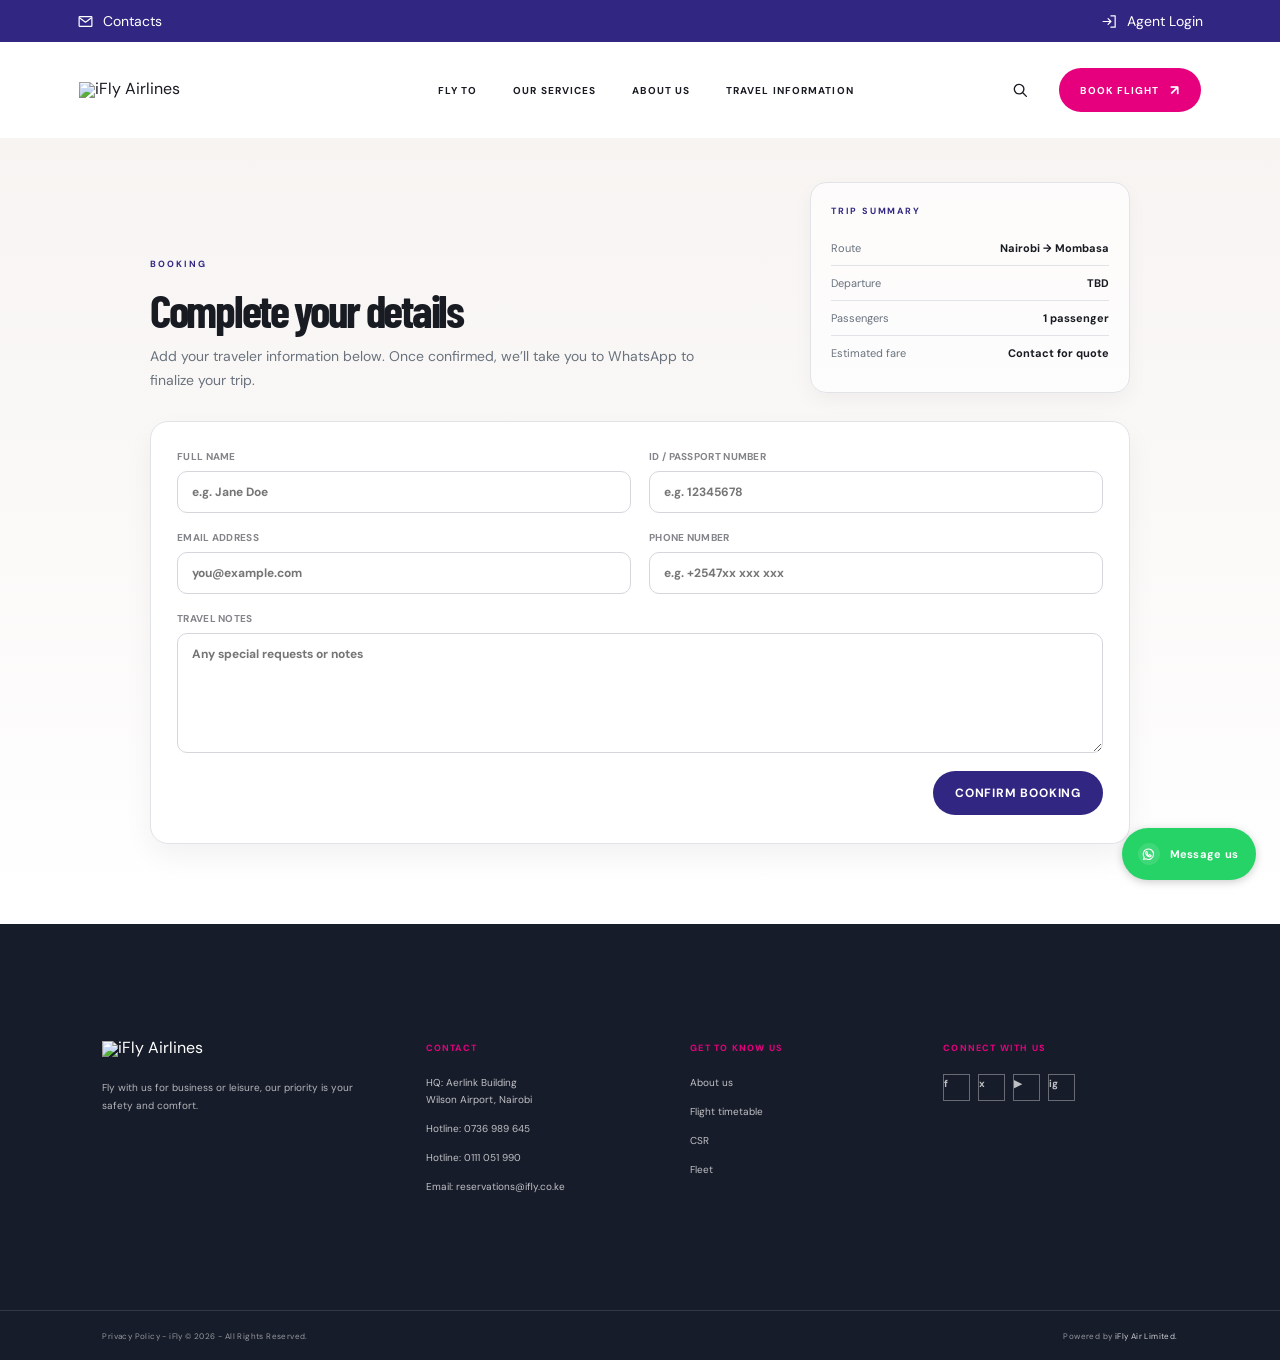
==== commit 90172a58: "Update route fares and booking calculator" ====
--- a/booking-details.html
+++ b/booking-details.html
@@ -29,6 +29,7 @@
               <li><span>Route</span><strong id="summary-route">—</strong></li>
               <li><span>Departure</span><strong id="summary-depart">—</strong></li>
               <li><span>Passengers</span><strong id="summary-passengers">—</strong></li>
+              <li><span>Estimated fare</span><strong id="summary-fare">—</strong></li>
             </ul>
           </div>
         </div>
--- a/styles.css
+++ b/styles.css
@@ -240,9 +240,15 @@
 .footer-bottom a { color: rgba(255,255,255,.8); }
 .toast { position: fixed; z-index: 10; right: 24px; bottom: 24px; max-width: min(380px,calc(100vw - 32px)); padding: 16px 20px; color: var(--white); background: var(--ink); box-shadow: 0 8px 28px rgba(0,0,0,.22); font-size: 12px; line-height: 1.5; opacity: 0; transform: translateY(12px); pointer-events: none; transition: .25s ease; }
 .toast.show { opacity: 1; transform: translateY(0); }
-.whatsapp-float { position: fixed; z-index: 12; right: 24px; bottom: 20px; width: 42px; height: 42px; display: grid; place-items: center; border-radius: 50%; color: var(--white); background: #25d366; box-shadow: 0 2px 8px rgba(0,0,0,.2); transition: transform .18s ease,background .18s ease; }
+.whatsapp-float { position: fixed; z-index: 12; right: 24px; bottom: 20px; display: inline-flex; align-items: center; gap: 10px; height: 52px; padding: 0 18px 0 16px; border-radius: 999px; color: var(--white); background: #25d366; box-shadow: 0 2px 8px rgba(0,0,0,.2); text-decoration: none; font-size: 11px; font-weight: 700; letter-spacing: .02em; white-space: nowrap; transition: transform .18s ease,background .18s ease; }
 .whatsapp-float:hover { transform: translateY(-2px); background: #1ebd5a; }
-.whatsapp-float svg { width: 23px; height: 23px; fill: none; stroke: currentColor; stroke-linecap: round; stroke-linejoin: round; stroke-width: 1.8; }
+.whatsapp-float .wa-icon { width: 22px; height: 22px; display: grid; place-items: center; border-radius: 50%; background: rgba(255,255,255,.12); flex-shrink: 0; }
+.whatsapp-float svg { width: 15px; height: 15px; fill: none; stroke: currentColor; stroke-linecap: round; stroke-linejoin: round; stroke-width: 1.8; }
+@media (max-width:680px) {
+  .whatsapp-float { right: 16px; bottom: 14px; gap: 8px; height: 46px; padding: 0 14px 0 12px; font-size: 10px; }
+  .whatsapp-float .wa-icon { width: 20px; height: 20px; }
+  .whatsapp-float svg { width: 13px; height: 13px; }
+}
 @keyframes arrive { from { transform: scale(1.07); } to { transform: scale(1.025); } }
 @keyframes rise { from { opacity: 0; translate: 0 15px; } to { opacity: 1; translate: 0 0; } }
 @media (min-width:1500px) { .hero { height: 527px; } }
@@ -267,36 +273,39 @@
   .details-summary { margin-left: 0; }
 }
 @media (max-width:680px) {
-  .utility-bar, .utility-inner { min-height: 36px; }
-  .utility-inner { width: 88%; }
-  .utility-link { gap: 6px; font-size: 10px; }
+  .utility-bar { min-height: 42px; }
+  .utility-inner { width: 100%; min-height: 42px; padding: 0 18px; }
+  .utility-link { gap: 8px; font-size: 11px; }
   .utility-link svg { width: 14px; height: 14px; }
-  .site-header { height: 74px; padding: 0 6%; }
-  .brand { width: 122px; }
-  .main-nav { position: absolute; top: 74px; left: 0; right: 0; display: none; margin: 0; padding: 9px 22px 20px; flex-direction: column; align-items: stretch; gap: 0; background: var(--paper); box-shadow: 0 14px 22px rgba(25,27,34,.12); }
+
+  .site-header { height: auto; min-height: 76px; padding: 14px 18px 12px; }
+  .brand { width: 150px; }
+  .main-nav { position: absolute; top: 75px; left: 0; right: 0; display: none; flex-direction: column; align-items: stretch; gap: 0; margin: 0; padding: 10px 18px 18px; background: var(--paper); box-shadow: 0 14px 22px rgba(25,27,34,.12); }
   .main-nav.open { display: flex; }
-  .main-nav a { padding: 14px 0; border-top: 1px solid var(--rule); }
-  .header-actions { gap: 9px; margin: 0 0 0 auto; }
+  .main-nav a { padding: 14px 0; border-top: 1px solid var(--rule); font-size: 10px; letter-spacing: 1px; }
+  .header-actions { gap: 10px; margin-left: 10px; }
   .search-link { width: 30px; }
-  .header-link { min-height: 37px; padding: 0 13px; gap: 6px; font-size: 8px; letter-spacing: .6px; }
-  .menu-toggle { width: 32px; height: 34px; margin-left: 10px; padding: 8px 4px; display: flex; flex: 0 0 auto; flex-direction: column; justify-content: center; gap: 6px; border: 0; background: transparent; }
-  .menu-toggle span { height: 1px; width: 22px; background: var(--ink); }
-  .hero { min-height: 414px; height: 414px; max-height: none; }
-  .hero-photo { background-position: 59% center; }
-  .hero-shade { background: linear-gradient(90deg,rgba(5,34,44,.75),rgba(5,34,44,.15)),linear-gradient(0deg,rgba(5,32,41,.43),transparent 45%); }
-  .hero-copy { left: 50%; top: calc(50% - 9px); width: min(380px,calc(100% - 20px)); height: min(406px,calc(100% - 10px)); transform: translate(-50%,-50%); }
-  .hero-welcome { top: 39px; width: 132px; height: 39px; border-right-width: 6px; font-size: 12px; }
-  .hero-card-content { padding: 101px 25px 20px; }
-  .hero h1 { font-size: 32px; }
-  .hero-alert { margin: 21px 0 20px; padding: 0 4px; }
-  .hero-alert p { font-size: 18px; line-height: 1.55; }
+  .header-link { min-height: 36px; padding: 0 18px; gap: 6px; font-size: 9px; letter-spacing: .5px; border-radius: 999px; }
+  .menu-toggle { width: 38px; height: 38px; margin-left: 4px; padding: 0; display: flex; flex: 0 0 auto; align-items: center; justify-content: center; border-radius: 50%; background: var(--sun); }
+  .menu-toggle span { width: 18px; height: 2px; background: var(--white); }
+
+  .hero { min-height: 470px; height: 470px; max-height: none; }
+  .hero-photo { background-position: 58% center; }
+  .hero-shade { background: linear-gradient(90deg,rgba(5,34,44,.44),rgba(5,34,44,.2) 52%,rgba(5,34,44,.08)); }
+  .hero-copy { left: 18px; right: 18px; top: 42px; width: auto; min-height: 210px; height: auto; transform: none; border-radius: 18px; }
+  .hero-welcome { top: 24px; width: 120px; height: 34px; border-right-width: 5px; font-size: 11px; }
+  .hero-card-content { padding: 64px 18px 18px; }
+  .hero h1 { font-size: 30px; line-height: 1.05; }
+  .hero-alert { margin: 16px 0 18px; }
+  .hero-alert p { font-size: 13px; line-height: 1.45; }
   .hero-intro { font-size: 13px; }
   .hero-note { left: 8%; bottom: 24px; font-size: 9px; }
   .hero-index { right: 8%; bottom: 23px; }
-  .booking-wrap { width: 100%; height: 600px; margin: -12px 0 0; padding-top: 0; }
-  .booking-tab { top: -36px; left: 50%; width: 190px; height: 36px; font-size: 11px; }
+
+  .booking-wrap { width: 100%; height: 520px; margin: -18px 0 0; padding-top: 0; }
+  .booking-tab { top: -28px; left: 50%; width: 170px; height: 30px; font-size: 10px; }
   .booking-panel { width: calc(100% - 20px); min-height: 0; margin: 0 10px; padding: 8px 10px; box-shadow: none; }
-  .booking-topline { height: 20px; margin-bottom: 4px; }
+  .booking-topline { height: 18px; margin-bottom: 4px; }
   .booking-fields { grid-template-columns: minmax(0,1fr) 32px minmax(0,1fr) minmax(0,1fr); grid-template-rows: 48px 48px 38px; gap: 6px 4px; }
   .booking-fields > label:nth-of-type(1) { grid-column: 1; grid-row: 1; }
   .booking-fields > label:nth-of-type(2) { grid-column: 3/5; grid-row: 1; }
@@ -306,17 +315,18 @@
   .field { min-height: 0; padding: 4px 7px; }
   .swap-button { top: 7px; left: 32%; width: 30px; height: 30px; font-size: 17px; }
   .search-button { grid-column: 3/5; grid-row: 3; justify-self: stretch; width: auto; min-height: 38px; font-size: 15px; }
+
   .safety-strip { width: 88%; align-items: flex-start; flex-wrap: wrap; gap: 10px; padding: 19px 0; }
   .safety-icon { margin-top: 2px; }
   .safety-strip p { flex: 1 1 calc(100% - 40px); font-size: 10px; }
   .safety-more { margin-left: 35px; }
   .destination-section, .experiences-section, .help-section { width: 88%; }
-  .destination-section { padding: 24px 0; }
+  .destination-section { padding: 30px 0 24px; }
   .section-heading { display: block; margin-bottom: 16px; }
   .section-heading h2 { font-size: 46px; }
   .section-summary { display: none; }
   .destination-feature { display: flex; flex-direction: column; }
-  .destination-image { min-height: 160px; }
+  .destination-image { min-height: 180px; }
   .destination-copy { padding: 16px; }
   .destination-copy > p { margin: 9px 0; font-size: 10px; }
   .included-list { gap: 5px 10px; margin-bottom: 14px; }
@@ -401,11 +411,12 @@
 .community-section h2 { margin-bottom: 0; font-size: clamp(45px,5vw,65px); }
 .community-section > div:last-child > p { margin-bottom: 21px; }
 .destination-list { padding: 90px 0 105px; }
-.route-cards { display: grid; grid-template-columns: repeat(3,minmax(0,1fr)); gap: 22px; margin-top: 38px; }
+.route-cards { display: grid; grid-template-columns: repeat(4,minmax(0,1fr)); gap: 22px; margin-top: 38px; }
 .route-card { background: var(--surface); }
 .route-card-photo { height: 220px; background-position: center; background-size: cover; }
 .route-wajir .route-card-photo { background-image: url("https://ifly.co.ke/wp-content/uploads/2023/02/DJI_0043-768x432.jpg"); }
 .route-mandera .route-card-photo { background-image: url("https://ifly.co.ke/wp-content/uploads/2023/02/DWvIvw2WkAIckuN-768x432.jpg"); }
+.route-juba .route-card-photo { background-image: linear-gradient(135deg, rgba(29,120,164,.78), rgba(17,50,89,.82)), url("https://ifly.co.ke/wp-content/uploads/2023/02/IMG_0850.jpg"); }
 .route-mogadishu .route-card-photo { background-image: url("https://ifly.co.ke/wp-content/uploads/2023/02/EtPOnhTXYAE3iWL-1-768x432.jpg"); }
 .route-card-body { padding: 25px 23px 27px; }
 .route-card h3 { margin: 10px 0 8px; font: 600 42px/.92 var(--display); text-transform: uppercase; }
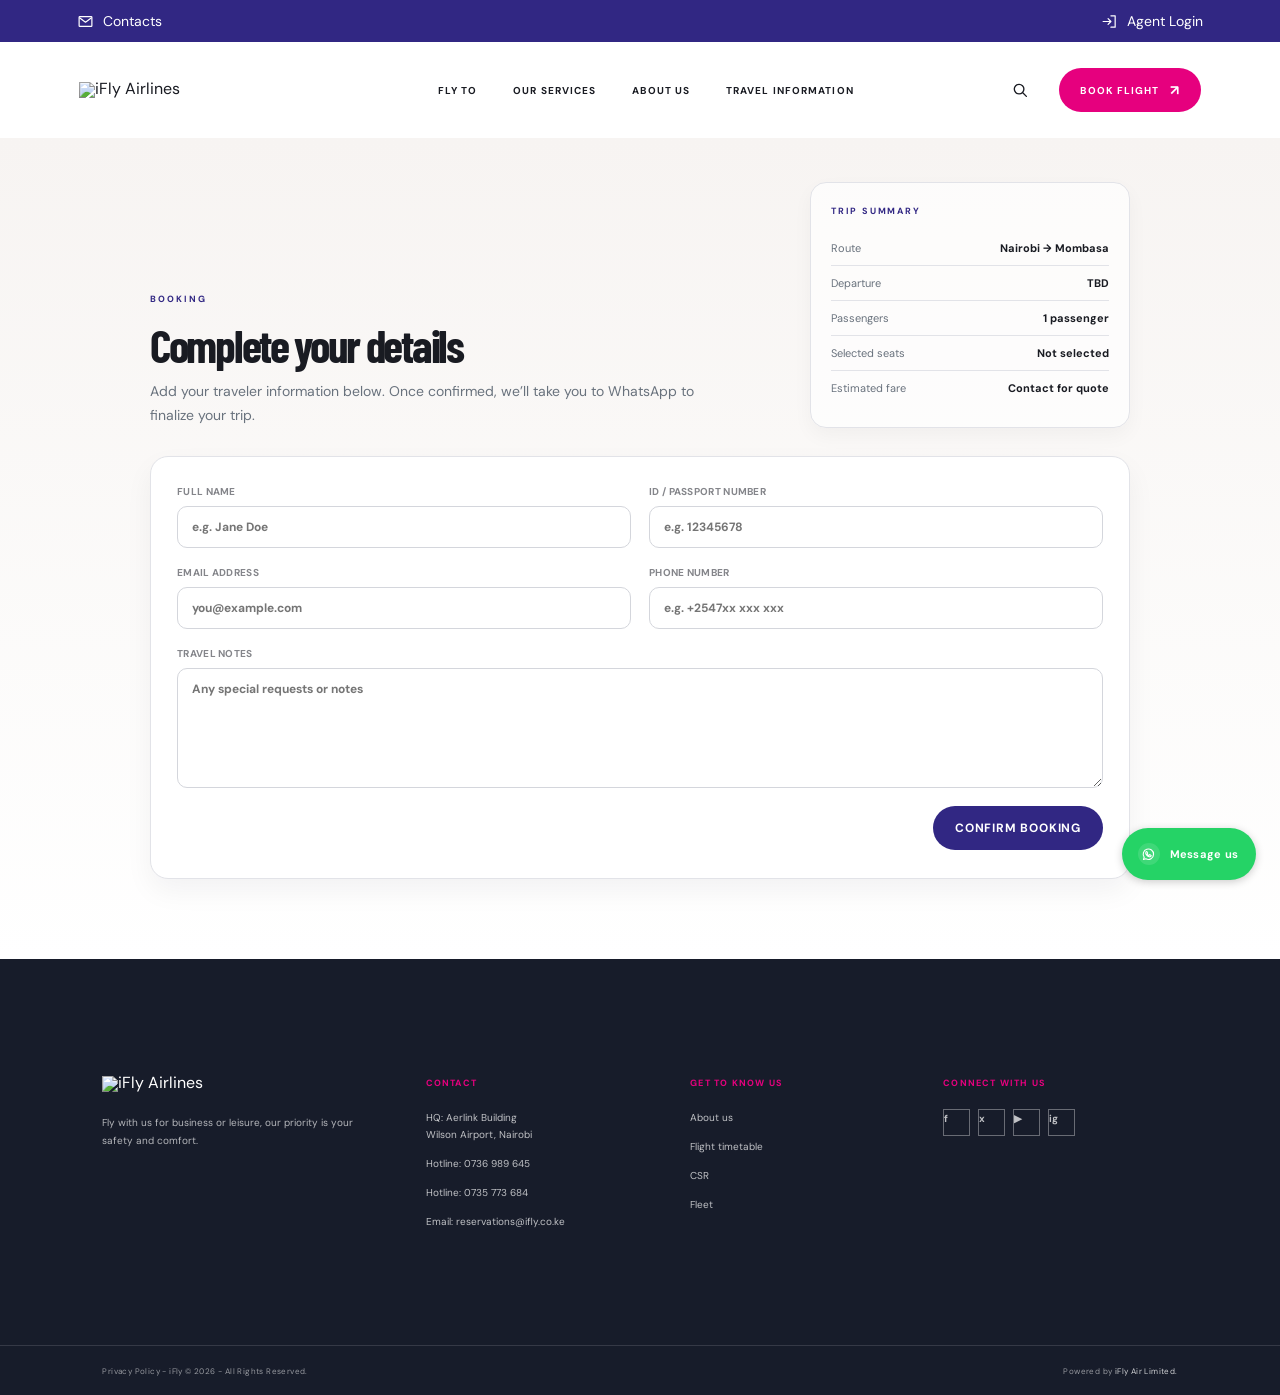
==== commit 5c343aca: "Add passenger seat selection to booking Co-authored-by: Copilot <223556219+Copilot@users.noreply.git" ====
--- a/booking-details.html
+++ b/booking-details.html
@@ -29,6 +29,7 @@
               <li><span>Route</span><strong id="summary-route">—</strong></li>
               <li><span>Departure</span><strong id="summary-depart">—</strong></li>
               <li><span>Passengers</span><strong id="summary-passengers">—</strong></li>
+              <li><span>Selected seats</span><strong id="summary-seats">—</strong></li>
               <li><span>Estimated fare</span><strong id="summary-fare">—</strong></li>
             </ul>
           </div>
@@ -66,6 +67,7 @@
             </label>
           </div>
 
+          <p class="booking-validation-message" id="booking-validation-message" role="alert" tabindex="-1"></p>
           <div class="details-actions">
             <button type="submit" class="primary-button">Confirm booking</button>
           </div>
--- a/styles.css
+++ b/styles.css
@@ -79,7 +79,7 @@
 .note-dot { width: 7px; height: 7px; border-radius: 50%; background: var(--sun); }
 .hero-index { position: absolute; right: 6.2%; bottom: 33px; display: flex; align-items: center; gap: 10px; font-size: 9px; letter-spacing: 1px; }
 .hero-index i { width: 40px; height: 1px; background: rgba(255,255,255,.55); }
-.booking-wrap { position: relative; z-index: 2; width: 100%; height: 220px; margin: -80px auto 0; padding-top: 0; background: var(--paper); }
+.booking-wrap { position: relative; z-index: 2; width: 100%; min-height: 220px; height: auto; margin: -80px auto 0; padding: 0 0 24px; background: var(--paper); }
 .booking-tab { position: absolute; z-index: 1; top: -7px; left: 50vw; width: 224px; height: 38px; transform: translateX(-50%); border-radius: 4px 4px 0 0; display: flex; align-items: center; justify-content: center; gap: 10px; color: var(--white); background: var(--booking-plum); font-size: 13px; text-transform: uppercase; }
 .booking-tab span { font-size: 20px; }
 .booking-panel { position: relative; width: min(1024px,90vw); min-height: 126px; margin: 31px 0 0 calc((100vw - min(1024px,90vw))/2); padding: 8px 19px; border-radius: 3px; background: var(--booking-plum); }
@@ -113,6 +113,31 @@
 .search-button span { display: none; }
 .booking-message { min-height: 0; margin: 0; color: var(--ocean); font-size: 12px; }
 .booking-message:not(:empty) { padding-top: 12px; }
+.seat-selection { margin: 18px 0 8px; padding: 20px; border: 1px solid rgba(255,255,255,.24); border-radius: 8px; color: var(--ink); background: #f2f8ff; }
+.seat-selection-heading { display: flex; align-items: center; justify-content: space-between; gap: 16px; }
+.seat-eyebrow { margin: 0 0 5px; color: var(--ocean); font-size: 9px; font-weight: 700; letter-spacing: 1.6px; }
+.seat-selection-heading h3 { margin: 0; color: #123b71; font: 700 25px/1 var(--display); text-transform: uppercase; }
+.seat-selection-hint { margin: 6px 0 0; color: #425979; font-size: 11px; }
+.seat-flight-mark { color: #167bd3; font-size: 25px; }
+.seat-legend { display: flex; flex-wrap: wrap; gap: 18px; margin: 17px 0 13px; color: #123b71; font-size: 10px; font-weight: 700; }
+.seat-legend span { display: inline-flex; align-items: center; gap: 7px; }
+.seat-legend-dot { width: 14px; height: 14px; border-radius: 4px; background: #08a94e; }
+.seat-legend-dot.reserved { background: #c8d8eb; }
+.seat-legend-dot.selected { background: #e6a126; }
+.seat-map { padding: 12px; border: 1px solid #c8e5ff; border-radius: 12px; background: #fff; }
+.seat-cockpit { min-height: 44px; margin-bottom: 9px; display: flex; align-items: center; justify-content: center; gap: 12px; border-radius: 10px; color: #fff; background: #15558f; font-size: 13px; font-weight: 700; }
+.seat-cockpit span { font-size: 18px; }
+.seat-grid { display: grid; grid-template-columns: 34px repeat(4,minmax(0,1fr)); gap: 7px; align-items: stretch; }
+.seat-grid-corner { min-height: 22px; }
+.seat-column-heading { display: grid; place-items: center; color: #123b71; font-weight: 700; }
+.seat-row-heading { display: grid; place-items: center; border-radius: 6px; color: #123b71; background: #e2f2ff; font-weight: 700; }
+.seat-button { min-height: 42px; padding: 4px; border: 0; border-radius: 8px; color: #fff; background: #08a94e; cursor: pointer; font-size: 11px; font-weight: 700; transition: background .15s ease,transform .15s ease; }
+.seat-button:not(:disabled):hover { transform: translateY(-1px); background: #07883f; }
+.seat-button.selected { color: #fff; background: #e6a126; }
+.seat-button.reserved, .seat-button:disabled { color: #315677; background: #c8d8eb; cursor: not-allowed; }
+.seat-button:focus-visible { outline: 3px solid #e6a126; outline-offset: 2px; }
+.seat-selection-status { min-height: 17px; margin: 12px 0 0; color: #123b71; font-size: 11px; font-weight: 700; }
+.seat-availability-note { margin: 6px 0 0; color: #5c6e82; font-size: 9px; }
 .safety-strip { width: min(1130px,88%); min-height: 72px; margin: 0 auto; padding: 15px 0; display: flex; align-items: center; gap: 14px; border-bottom: 1px solid var(--rule); }
 .safety-icon { flex: 0 0 21px; width: 21px; height: 21px; border: 1px solid var(--coral); border-radius: 50%; color: var(--coral); display: grid; place-items: center; font-size: 12px; font-weight: 700; }
 .safety-strip p { margin: 0; flex: 1; color: var(--text-muted); font-size: 10px; line-height: 1.6; }
@@ -120,13 +145,28 @@
 .safety-strip p a { color: var(--ocean); font-weight: 700; text-decoration: underline; text-underline-offset: 2px; }
 .safety-more { white-space: nowrap; color: var(--ocean); font-size: 9px; font-weight: 700; letter-spacing: .7px; text-transform: uppercase; }
 .safety-more span { margin-left: 5px; font-size: 13px; }
-.destination-section, .experiences-section, .help-section { width: min(1120px,84%); margin: 0 auto; }
+.destination-section, .experiences-section, .help-section, .fare-showcase { width: min(1120px,84%); margin: 0 auto; }
 .destination-section { padding: 42px 0; }
+.fare-showcase { padding: 10px 0 18px; }
 .section-heading { display: flex; justify-content: space-between; align-items: end; gap: 40px; margin-bottom: 18px; }
 .dark-eyebrow { color: var(--ocean); }
 .section-heading h2, .experience-top h2, .help-heading h2 { margin: 0; font: 600 clamp(45px,5.8vw,76px)/.86 var(--display); text-transform: uppercase; }
 .section-heading h2 em, .experience-top h2 em, .help-heading h2 em { color: var(--sun); }
 .section-summary { max-width: 290px; margin: 0 2% 2px 0; color: var(--text-muted); font-size: 12px; line-height: 1.75; }
+.fare-price-grid { display: grid; grid-template-columns: repeat(5,minmax(0,1fr)); gap: 18px; }
+.fare-price-item { display: flex; flex-direction: column; gap: 10px; padding: 22px 16px; background: var(--surface); border: 1px solid var(--rule); }
+.fare-destination { font-size: 8px; font-weight: 700; letter-spacing: 1.4px; text-transform: uppercase; color: var(--text-soft); }
+.fare-amount { font: 600 clamp(24px,2.6vw,36px)/1 var(--display); color: var(--ink); }
+.fare-price-item small { color: var(--text-muted); font-size: 10px; }
+@media (max-width: 980px) {
+  .fare-price-grid { grid-template-columns: repeat(2,minmax(0,1fr)); }
+}
+@media (max-width: 560px) {
+  .fare-price-grid { grid-template-columns: 1fr; }
+  .fare-showcase .section-heading { display: block; margin-bottom: 14px; }
+  .fare-showcase .section-heading h2 { font-size: 38px; }
+  .fare-showcase .text-link { margin-top: 10px; }
+}
 .destination-feature { min-height: 268px; display: grid; grid-template-columns: 1.32fr .68fr; position: relative; overflow: hidden; background: var(--surface); border-radius: 0; }
 .destination-image { background: url("https://ifly.co.ke/wp-content/uploads/2026/03/Fly-and-Stay-Web-banner-scaled.png") center 54%/cover; min-height: 268px; }
 .destination-copy { padding: 18px 18px 16px 18px; align-self: center; }
@@ -183,6 +223,7 @@
 .details-form label span { color: var(--text-soft); font-size: 10px; font-weight: 700; letter-spacing: .3px; text-transform: uppercase; }
 .details-form input, .details-form textarea { width: 100%; padding: 12px 14px; border: 1px solid var(--rule-strong); border-radius: 10px; background: var(--paper); color: var(--ink); font: inherit; }
 .details-form textarea { resize: vertical; min-height: 120px; }
+.booking-validation-message { margin: 0; color: #b42318; font-size: 12px; }
 .single-wide { grid-column: 1 / -1; }
 .details-actions { margin-top: 12px; display: flex; justify-content: flex-end; }
 .primary-button { min-height: 44px; padding: 0 22px; border: 0; border-radius: 999px; color: var(--white); background: var(--ocean); font-size: 12px; font-weight: 700; letter-spacing: .8px; text-transform: uppercase; cursor: pointer; }
@@ -302,7 +343,7 @@
   .hero-note { left: 8%; bottom: 24px; font-size: 9px; }
   .hero-index { right: 8%; bottom: 23px; }
 
-  .booking-wrap { width: 100%; height: 520px; margin: -18px 0 0; padding-top: 0; }
+  .booking-wrap { width: 100%; min-height: 520px; height: auto; margin: -18px 0 0; padding: 0 0 20px; }
   .booking-tab { top: -28px; left: 50%; width: 170px; height: 30px; font-size: 10px; }
   .booking-panel { width: calc(100% - 20px); min-height: 0; margin: 0 10px; padding: 8px 10px; box-shadow: none; }
   .booking-topline { height: 18px; margin-bottom: 4px; }
@@ -415,6 +456,7 @@
 .route-card { background: var(--surface); }
 .route-card-photo { height: 220px; background-position: center; background-size: cover; }
 .route-wajir .route-card-photo { background-image: url("https://ifly.co.ke/wp-content/uploads/2023/02/DJI_0043-768x432.jpg"); }
+.route-lamu .route-card-photo { background-image: linear-gradient(135deg, rgba(16,77,93,.52), rgba(16,77,93,.24)), url("https://images.unsplash.com/photo-1507525428034-b723cf961d3e?auto=format&fit=crop&w=1200&q=80"); }
 .route-mandera .route-card-photo { background-image: url("https://ifly.co.ke/wp-content/uploads/2023/02/DWvIvw2WkAIckuN-768x432.jpg"); }
 .route-juba .route-card-photo { background-image: linear-gradient(135deg, rgba(29,120,164,.78), rgba(17,50,89,.82)), url("https://ifly.co.ke/wp-content/uploads/2023/02/IMG_0850.jpg"); }
 .route-mogadishu .route-card-photo { background-image: url("https://ifly.co.ke/wp-content/uploads/2023/02/EtPOnhTXYAE3iWL-1-768x432.jpg"); }
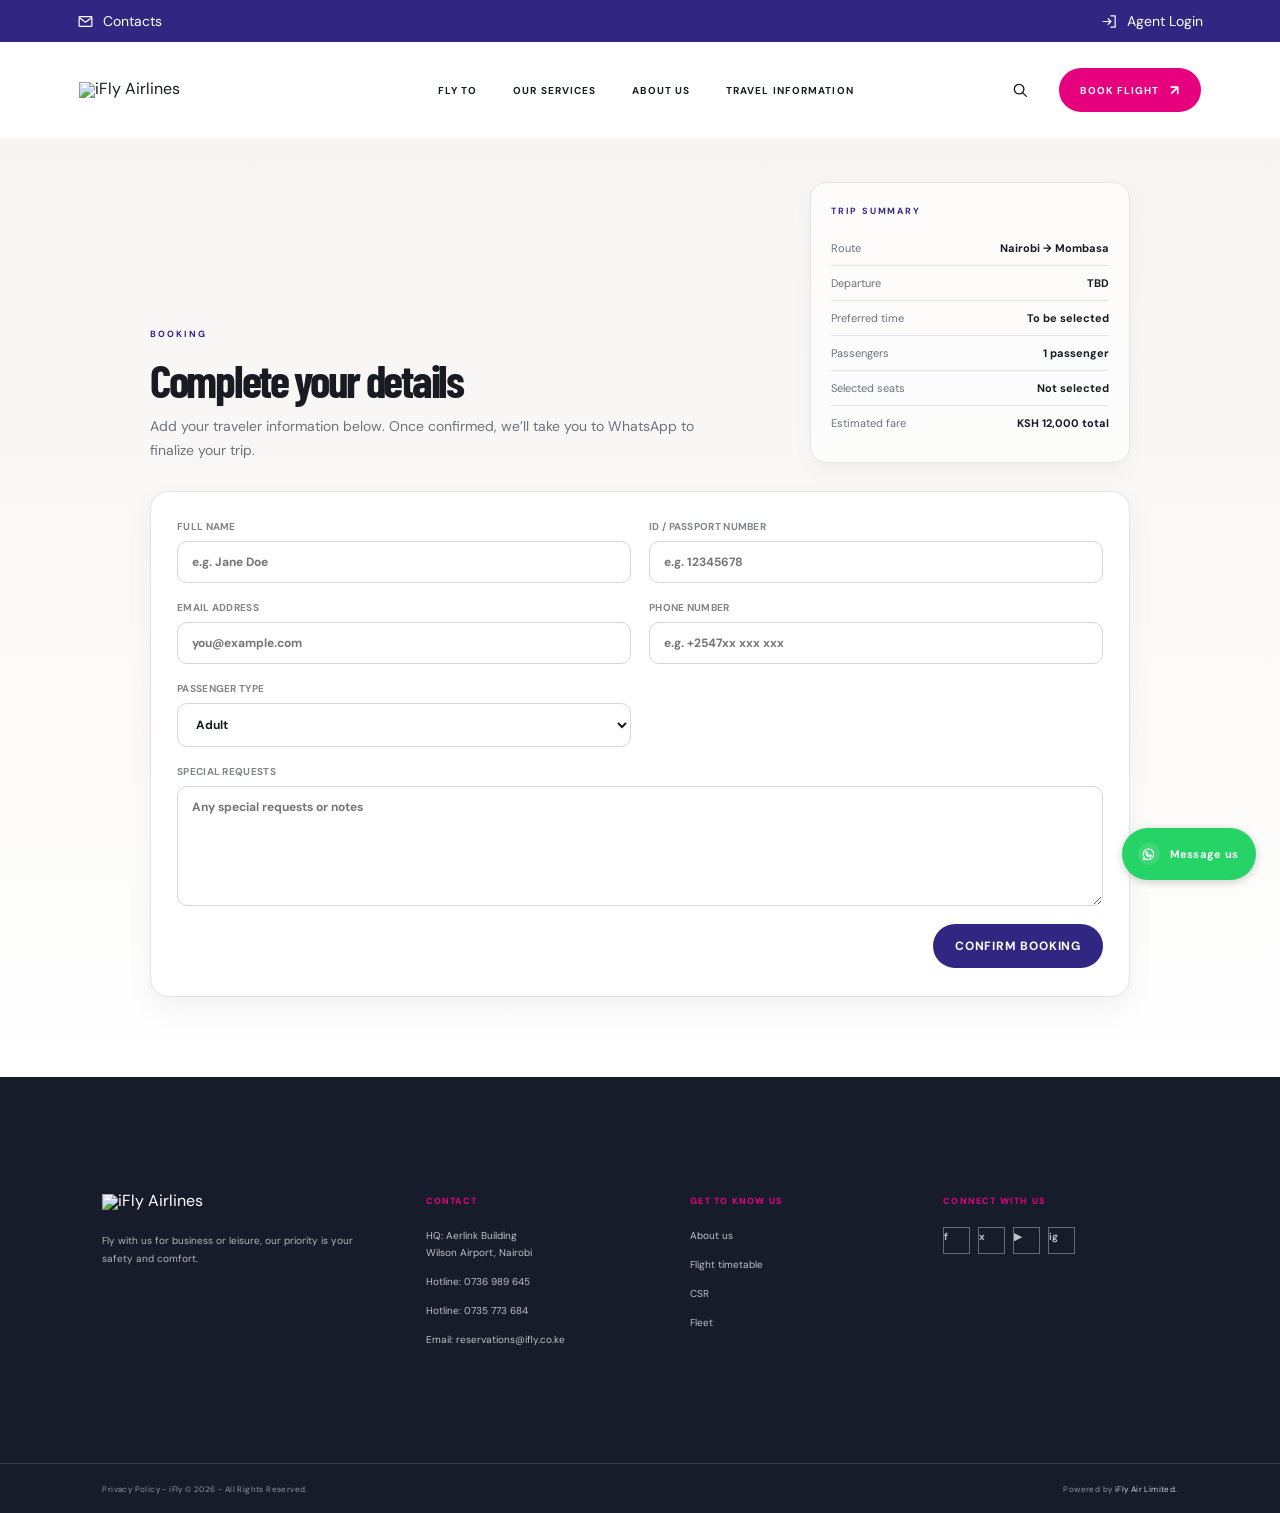
==== commit 2739083e: "Add requested departure sessions Co-authored-by: Copilot <223556219+Copilot@users.noreply.github.com" ====
--- a/booking-details.html
+++ b/booking-details.html
@@ -28,6 +28,7 @@
             <ul>
               <li><span>Route</span><strong id="summary-route">—</strong></li>
               <li><span>Departure</span><strong id="summary-depart">—</strong></li>
+              <li><span>Preferred time</span><strong id="summary-depart-time">—</strong></li>
               <li><span>Passengers</span><strong id="summary-passengers">—</strong></li>
               <li><span>Selected seats</span><strong id="summary-seats">—</strong></li>
               <li><span>Estimated fare</span><strong id="summary-fare">—</strong></li>
@@ -61,8 +62,19 @@
           </div>
 
           <div class="field-row">
+            <label>
+              <span>Passenger type</span>
+              <select name="passengerType">
+                <option value="Adult" selected>Adult</option>
+                <option value="Child">Child</option>
+                <option value="Infant">Infant</option>
+              </select>
+            </label>
+          </div>
+
+          <div class="field-row">
             <label class="single-wide">
-              <span>Travel notes</span>
+              <span>Special requests</span>
               <textarea name="notes" rows="4" placeholder="Any special requests or notes"></textarea>
             </label>
           </div>
--- a/styles.css
+++ b/styles.css
@@ -108,36 +108,49 @@
 .booking-fields > label:nth-of-type(3) { grid-column: 3; grid-row: 1; }
 .booking-fields > label:nth-of-type(4) { grid-column: 4; grid-row: 1; }
 .booking-fields > label:nth-of-type(5) { grid-column: 5; grid-row: 1; }
+.booking-fields > label:nth-of-type(6) { grid-column: 1/4; grid-row: 2; }
 .search-button { grid-column: 5; grid-row: 2; justify-self: end; width: 139px; min-width: 0; min-height: 34px; padding: 0 10px; border: 0; border-radius: 3px; color: var(--white); background: var(--ocean); cursor: pointer; font-size: 17px; font-weight: 700; letter-spacing: 0; text-transform: none; transition: background .2s ease; }
 .search-button:hover { background: var(--ink); }
 .search-button span { display: none; }
 .booking-message { min-height: 0; margin: 0; color: var(--ocean); font-size: 12px; }
 .booking-message:not(:empty) { padding-top: 12px; }
-.seat-selection { margin: 18px 0 8px; padding: 20px; border: 1px solid rgba(255,255,255,.24); border-radius: 8px; color: var(--ink); background: #f2f8ff; }
-.seat-selection-heading { display: flex; align-items: center; justify-content: space-between; gap: 16px; }
-.seat-eyebrow { margin: 0 0 5px; color: var(--ocean); font-size: 9px; font-weight: 700; letter-spacing: 1.6px; }
-.seat-selection-heading h3 { margin: 0; color: #123b71; font: 700 25px/1 var(--display); text-transform: uppercase; }
-.seat-selection-hint { margin: 6px 0 0; color: #425979; font-size: 11px; }
-.seat-flight-mark { color: #167bd3; font-size: 25px; }
-.seat-legend { display: flex; flex-wrap: wrap; gap: 18px; margin: 17px 0 13px; color: #123b71; font-size: 10px; font-weight: 700; }
-.seat-legend span { display: inline-flex; align-items: center; gap: 7px; }
-.seat-legend-dot { width: 14px; height: 14px; border-radius: 4px; background: #08a94e; }
+.fare-estimate { margin: 11px 0 0; padding: 12px 14px; display: grid; grid-template-columns: auto 1fr; align-items: baseline; gap: 4px 12px; border: 1px solid rgba(255,255,255,.24); border-radius: 4px; color: var(--white); background: rgba(255,255,255,.1); }
+.fare-estimate-label { color: rgba(255,255,255,.78); font-size: 9px; font-weight: 700; letter-spacing: 1px; text-transform: uppercase; }
+.fare-estimate strong { justify-self: end; font: 600 22px/1 var(--display); }
+.fare-estimate > span:last-child { grid-column: 1 / -1; color: rgba(255,255,255,.78); font-size: 10px; }
+.seat-selection-dialog { width: min(680px,calc(100% - 32px)); max-height: min(90vh,850px); padding: 0; overflow-y: auto; border: 0; border-radius: 18px; background: transparent; }
+.seat-selection-dialog::backdrop { background: rgba(17,24,39,.68); }
+.seat-selection { margin: 18px 0 8px; padding: 22px; border: 1px solid #d2e7fa; border-radius: 18px; color: var(--ink); background: linear-gradient(145deg,#f4faff,#e9f5ff); box-shadow: 0 12px 28px rgba(20,76,125,.1); }
+.seat-selection-dialog .seat-selection { margin: 0; box-shadow: 0 20px 60px rgba(0,0,0,.2); }
+.seat-selection-heading { min-height: 90px; padding: 16px 20px; display: flex; align-items: center; justify-content: space-between; gap: 16px; border: 1px solid #d5eaff; border-radius: 14px; background: linear-gradient(110deg,#deefff,#f8fcff); }
+.seat-eyebrow { margin: 0 0 5px; color: #15558f; font-size: 9px; font-weight: 700; letter-spacing: 1.6px; }
+.seat-selection-heading h3 { margin: 0; color: #123b71; font: 700 27px/1 var(--display); text-transform: uppercase; }
+.seat-selection-hint { margin: 7px 0 0; color: #425979; font-size: 11px; }
+.seat-flight-mark { width: 54px; height: 54px; flex: 0 0 54px; display: grid; place-items: center; border-left: 2px solid #1685df; color: #15558f; font-size: 25px; }
+.seat-legend { min-height: 52px; display: flex; flex-wrap: wrap; justify-content: center; gap: 14px 30px; margin: 10px 0; color: #123b71; font-size: 11px; font-weight: 700; }
+.seat-legend span { display: inline-flex; align-items: center; gap: 8px; }
+.seat-legend-dot { width: 22px; height: 22px; border-radius: 6px; background: #08a94e; box-shadow: inset 0 -2px 0 rgba(0,0,0,.1); }
 .seat-legend-dot.reserved { background: #c8d8eb; }
 .seat-legend-dot.selected { background: #e6a126; }
-.seat-map { padding: 12px; border: 1px solid #c8e5ff; border-radius: 12px; background: #fff; }
-.seat-cockpit { min-height: 44px; margin-bottom: 9px; display: flex; align-items: center; justify-content: center; gap: 12px; border-radius: 10px; color: #fff; background: #15558f; font-size: 13px; font-weight: 700; }
-.seat-cockpit span { font-size: 18px; }
-.seat-grid { display: grid; grid-template-columns: 34px repeat(4,minmax(0,1fr)); gap: 7px; align-items: stretch; }
-.seat-grid-corner { min-height: 22px; }
+.seat-map { padding: 14px; border: 1px solid #c8e5ff; border-radius: 20px; background: rgba(255,255,255,.9); }
+.seat-cockpit { min-height: 58px; margin-bottom: 12px; position: relative; display: flex; align-items: center; justify-content: center; gap: 12px; border-radius: 16px; color: #fff; background: linear-gradient(100deg,#15558f,#0e477f); box-shadow: inset 0 -3px 0 rgba(0,0,0,.12); font-size: 15px; font-weight: 700; }
+.seat-cockpit::before, .seat-cockpit::after { content: ""; width: 23%; height: 2px; border-radius: 2px; background: rgba(255,255,255,.75); }
+.seat-cockpit span { font-size: 21px; }
+.seat-grid { display: grid; grid-template-columns: 40px repeat(4,minmax(0,1fr)); gap: 9px 12px; align-items: stretch; }
+.seat-grid-corner { min-height: 28px; }
 .seat-column-heading { display: grid; place-items: center; color: #123b71; font-weight: 700; }
-.seat-row-heading { display: grid; place-items: center; border-radius: 6px; color: #123b71; background: #e2f2ff; font-weight: 700; }
-.seat-button { min-height: 42px; padding: 4px; border: 0; border-radius: 8px; color: #fff; background: #08a94e; cursor: pointer; font-size: 11px; font-weight: 700; transition: background .15s ease,transform .15s ease; }
+.seat-row-heading { min-height: 64px; display: grid; place-items: center; border-radius: 9px; color: #123b71; background: #e2f2ff; font-size: 15px; font-weight: 700; }
+.seat-button { min-width: 0; min-height: 64px; padding: 6px 4px; border: 0; border-radius: 12px; display: flex; flex-direction: column; align-items: center; justify-content: center; gap: 1px; color: #fff; background: linear-gradient(145deg,#12b956,#079d46); box-shadow: inset 0 -3px 0 rgba(0,0,0,.1); cursor: pointer; font-size: 12px; font-weight: 700; transition: background .15s ease,transform .15s ease,box-shadow .15s ease; }
 .seat-button:not(:disabled):hover { transform: translateY(-1px); background: #07883f; }
-.seat-button.selected { color: #fff; background: #e6a126; }
-.seat-button.reserved, .seat-button:disabled { color: #315677; background: #c8d8eb; cursor: not-allowed; }
+.seat-button.selected { color: #fff; background: linear-gradient(145deg,#f3b543,#dc941b); box-shadow: inset 0 -3px 0 rgba(0,0,0,.12),0 0 0 2px rgba(230,161,38,.22); }
+.seat-button.reserved, .seat-button:disabled { color: #315677; background: linear-gradient(145deg,#d2e0ef,#bfd2e8); box-shadow: inset 0 -3px 0 rgba(40,76,115,.08); cursor: not-allowed; }
+.seat-person { width: 21px; height: 21px; fill: none; stroke: currentColor; stroke-linecap: round; stroke-linejoin: round; stroke-width: 2.2; }
 .seat-button:focus-visible { outline: 3px solid #e6a126; outline-offset: 2px; }
-.seat-selection-status { min-height: 17px; margin: 12px 0 0; color: #123b71; font-size: 11px; font-weight: 700; }
+.seat-selection-status { min-height: 17px; margin: 14px 0 0; color: #123b71; font-size: 12px; font-weight: 700; }
 .seat-availability-note { margin: 6px 0 0; color: #5c6e82; font-size: 9px; }
+.seat-selection-actions { display: flex; justify-content: flex-end; gap: 10px; margin-top: 18px; }
+.seat-back-button { min-height: 44px; padding: 0 22px; border: 1px solid #b8c9da; border-radius: 999px; color: #123b71; background: transparent; font-size: 12px; font-weight: 700; text-transform: uppercase; cursor: pointer; }
+.seat-back-button:hover { background: rgba(255,255,255,.7); }
 .safety-strip { width: min(1130px,88%); min-height: 72px; margin: 0 auto; padding: 15px 0; display: flex; align-items: center; gap: 14px; border-bottom: 1px solid var(--rule); }
 .safety-icon { flex: 0 0 21px; width: 21px; height: 21px; border: 1px solid var(--coral); border-radius: 50%; color: var(--coral); display: grid; place-items: center; font-size: 12px; font-weight: 700; }
 .safety-strip p { margin: 0; flex: 1; color: var(--text-muted); font-size: 10px; line-height: 1.6; }
@@ -153,7 +166,7 @@
 .section-heading h2, .experience-top h2, .help-heading h2 { margin: 0; font: 600 clamp(45px,5.8vw,76px)/.86 var(--display); text-transform: uppercase; }
 .section-heading h2 em, .experience-top h2 em, .help-heading h2 em { color: var(--sun); }
 .section-summary { max-width: 290px; margin: 0 2% 2px 0; color: var(--text-muted); font-size: 12px; line-height: 1.75; }
-.fare-price-grid { display: grid; grid-template-columns: repeat(5,minmax(0,1fr)); gap: 18px; }
+.fare-price-grid { display: grid; grid-template-columns: repeat(4,minmax(0,1fr)); gap: 18px; }
 .fare-price-item { display: flex; flex-direction: column; gap: 10px; padding: 22px 16px; background: var(--surface); border: 1px solid var(--rule); }
 .fare-destination { font-size: 8px; font-weight: 700; letter-spacing: 1.4px; text-transform: uppercase; color: var(--text-soft); }
 .fare-amount { font: 600 clamp(24px,2.6vw,36px)/1 var(--display); color: var(--ink); }
@@ -221,7 +234,7 @@
 .field-row { display: grid; grid-template-columns: repeat(2, minmax(0, 1fr)); gap: 18px; margin-bottom: 18px; }
 .details-form label { display: flex; flex-direction: column; gap: 8px; color: var(--ink); font-size: 12px; font-weight: 700; }
 .details-form label span { color: var(--text-soft); font-size: 10px; font-weight: 700; letter-spacing: .3px; text-transform: uppercase; }
-.details-form input, .details-form textarea { width: 100%; padding: 12px 14px; border: 1px solid var(--rule-strong); border-radius: 10px; background: var(--paper); color: var(--ink); font: inherit; }
+.details-form input, .details-form select, .details-form textarea { width: 100%; padding: 12px 14px; border: 1px solid var(--rule-strong); border-radius: 10px; background: var(--paper); color: var(--ink); font: inherit; }
 .details-form textarea { resize: vertical; min-height: 120px; }
 .booking-validation-message { margin: 0; color: #b42318; font-size: 12px; }
 .single-wide { grid-column: 1 / -1; }
@@ -347,15 +360,31 @@
   .booking-tab { top: -28px; left: 50%; width: 170px; height: 30px; font-size: 10px; }
   .booking-panel { width: calc(100% - 20px); min-height: 0; margin: 0 10px; padding: 8px 10px; box-shadow: none; }
   .booking-topline { height: 18px; margin-bottom: 4px; }
-  .booking-fields { grid-template-columns: minmax(0,1fr) 32px minmax(0,1fr) minmax(0,1fr); grid-template-rows: 48px 48px 38px; gap: 6px 4px; }
+  .booking-fields { grid-template-columns: minmax(0,1fr) 32px minmax(0,1fr) minmax(0,1fr); grid-template-rows: 48px 48px 38px 38px; gap: 6px 4px; }
   .booking-fields > label:nth-of-type(1) { grid-column: 1; grid-row: 1; }
   .booking-fields > label:nth-of-type(2) { grid-column: 3/5; grid-row: 1; }
   .booking-fields > label:nth-of-type(3) { grid-column: 1/3; grid-row: 2; }
   .booking-fields > label:nth-of-type(4) { grid-column: 3/5; grid-row: 2; }
   .booking-fields > label:nth-of-type(5) { grid-column: 1/3; grid-row: 3; }
+  .booking-fields > label:nth-of-type(6) { grid-column: 1/3; grid-row: 4; }
   .field { min-height: 0; padding: 4px 7px; }
   .swap-button { top: 7px; left: 32%; width: 30px; height: 30px; font-size: 17px; }
-  .search-button { grid-column: 3/5; grid-row: 3; justify-self: stretch; width: auto; min-height: 38px; font-size: 15px; }
+  .search-button { grid-column: 3/5; grid-row: 4; justify-self: stretch; width: auto; min-height: 38px; font-size: 15px; }
+  .seat-selection { margin-top: 14px; padding: 12px; border-radius: 14px; }
+  .seat-selection-heading { min-height: 78px; padding: 12px; border-radius: 11px; }
+  .seat-selection-heading h3 { font-size: 22px; }
+  .seat-selection-hint { max-width: 225px; font-size: 10px; line-height: 1.45; }
+  .seat-flight-mark { width: 42px; height: 42px; flex-basis: 42px; font-size: 21px; }
+  .seat-legend { justify-content: flex-start; gap: 8px 14px; margin: 8px 0; font-size: 9px; }
+  .seat-legend-dot { width: 16px; height: 16px; border-radius: 5px; }
+  .seat-map { padding: 8px; border-radius: 14px; }
+  .seat-cockpit { min-height: 44px; margin-bottom: 8px; border-radius: 11px; font-size: 12px; }
+  .seat-cockpit::before, .seat-cockpit::after { width: 16%; }
+  .seat-grid { grid-template-columns: 27px repeat(4,minmax(0,1fr)); gap: 6px 7px; }
+  .seat-grid-corner { min-height: 23px; }
+  .seat-row-heading { min-height: 52px; font-size: 12px; }
+  .seat-button { min-height: 52px; padding: 4px 2px; border-radius: 9px; font-size: 10px; }
+  .seat-person { width: 17px; height: 17px; }
 
   .safety-strip { width: 88%; align-items: flex-start; flex-wrap: wrap; gap: 10px; padding: 19px 0; }
   .safety-icon { margin-top: 2px; }
